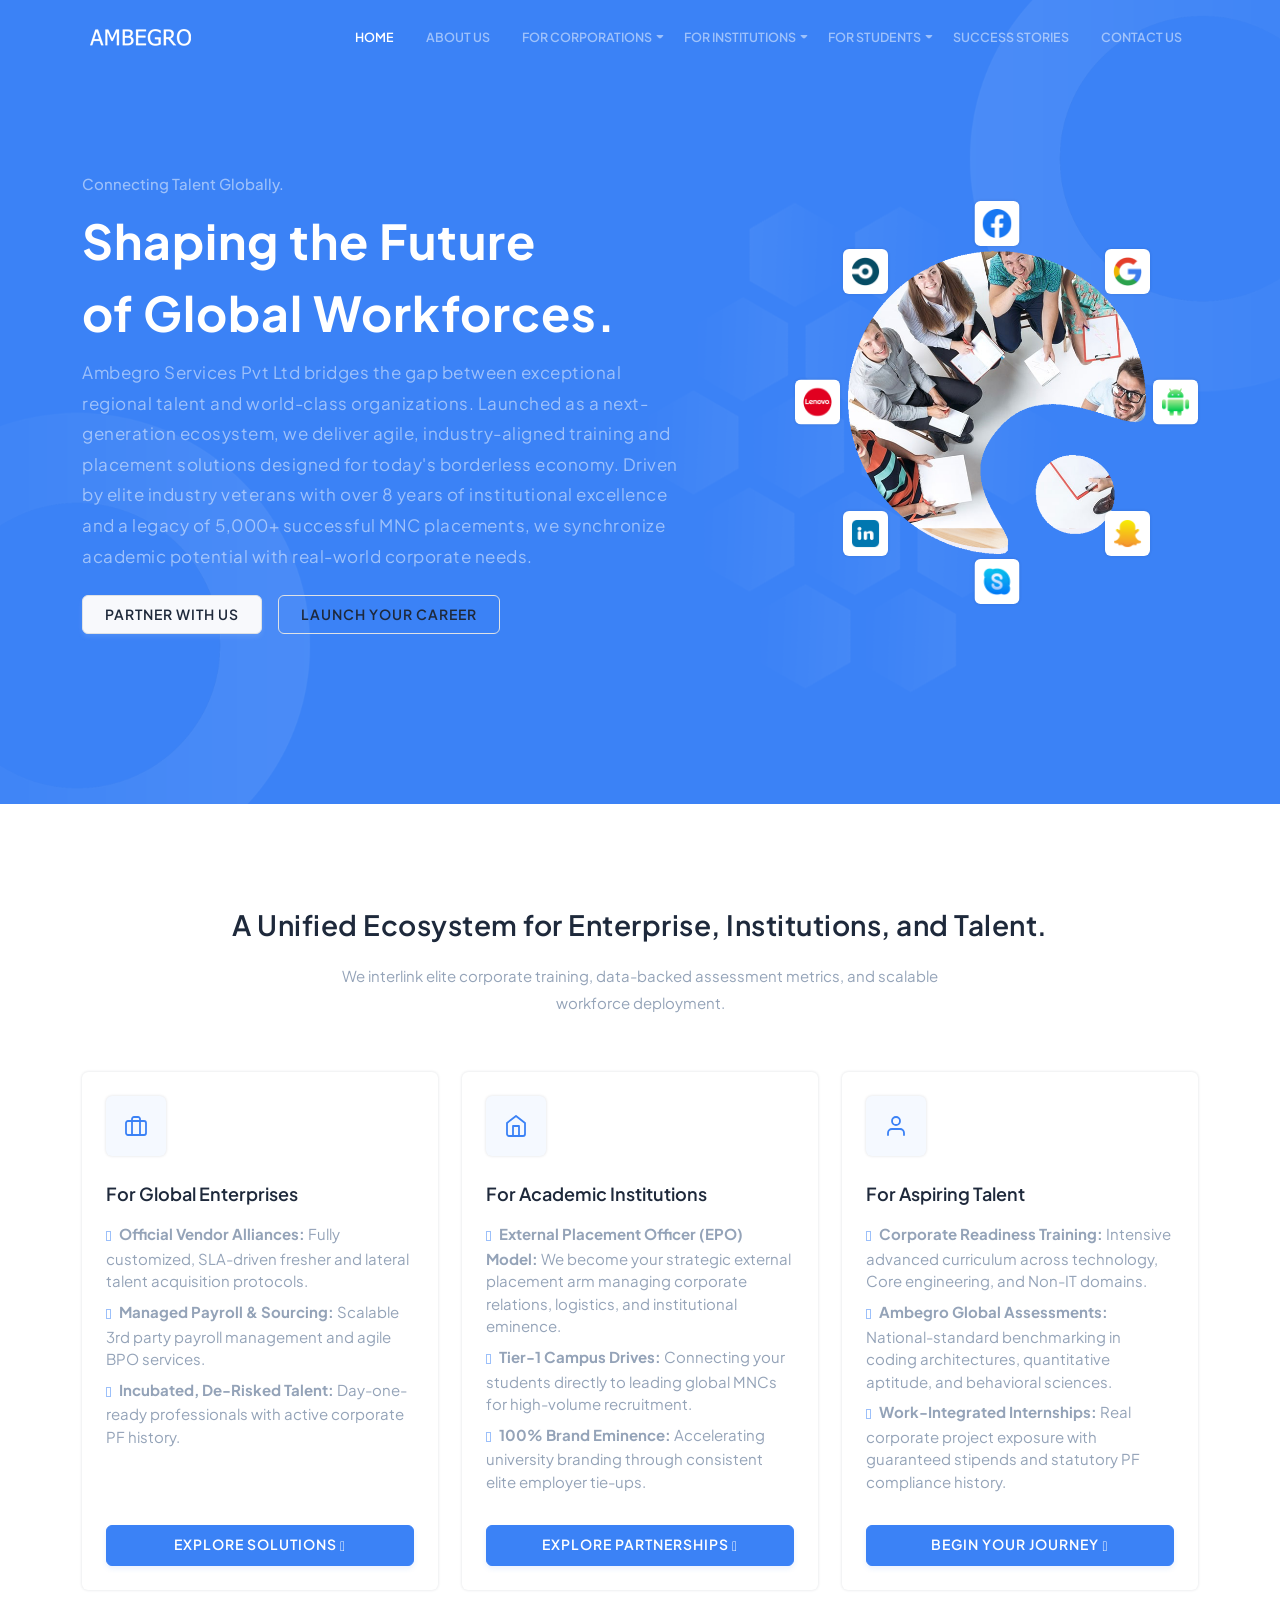
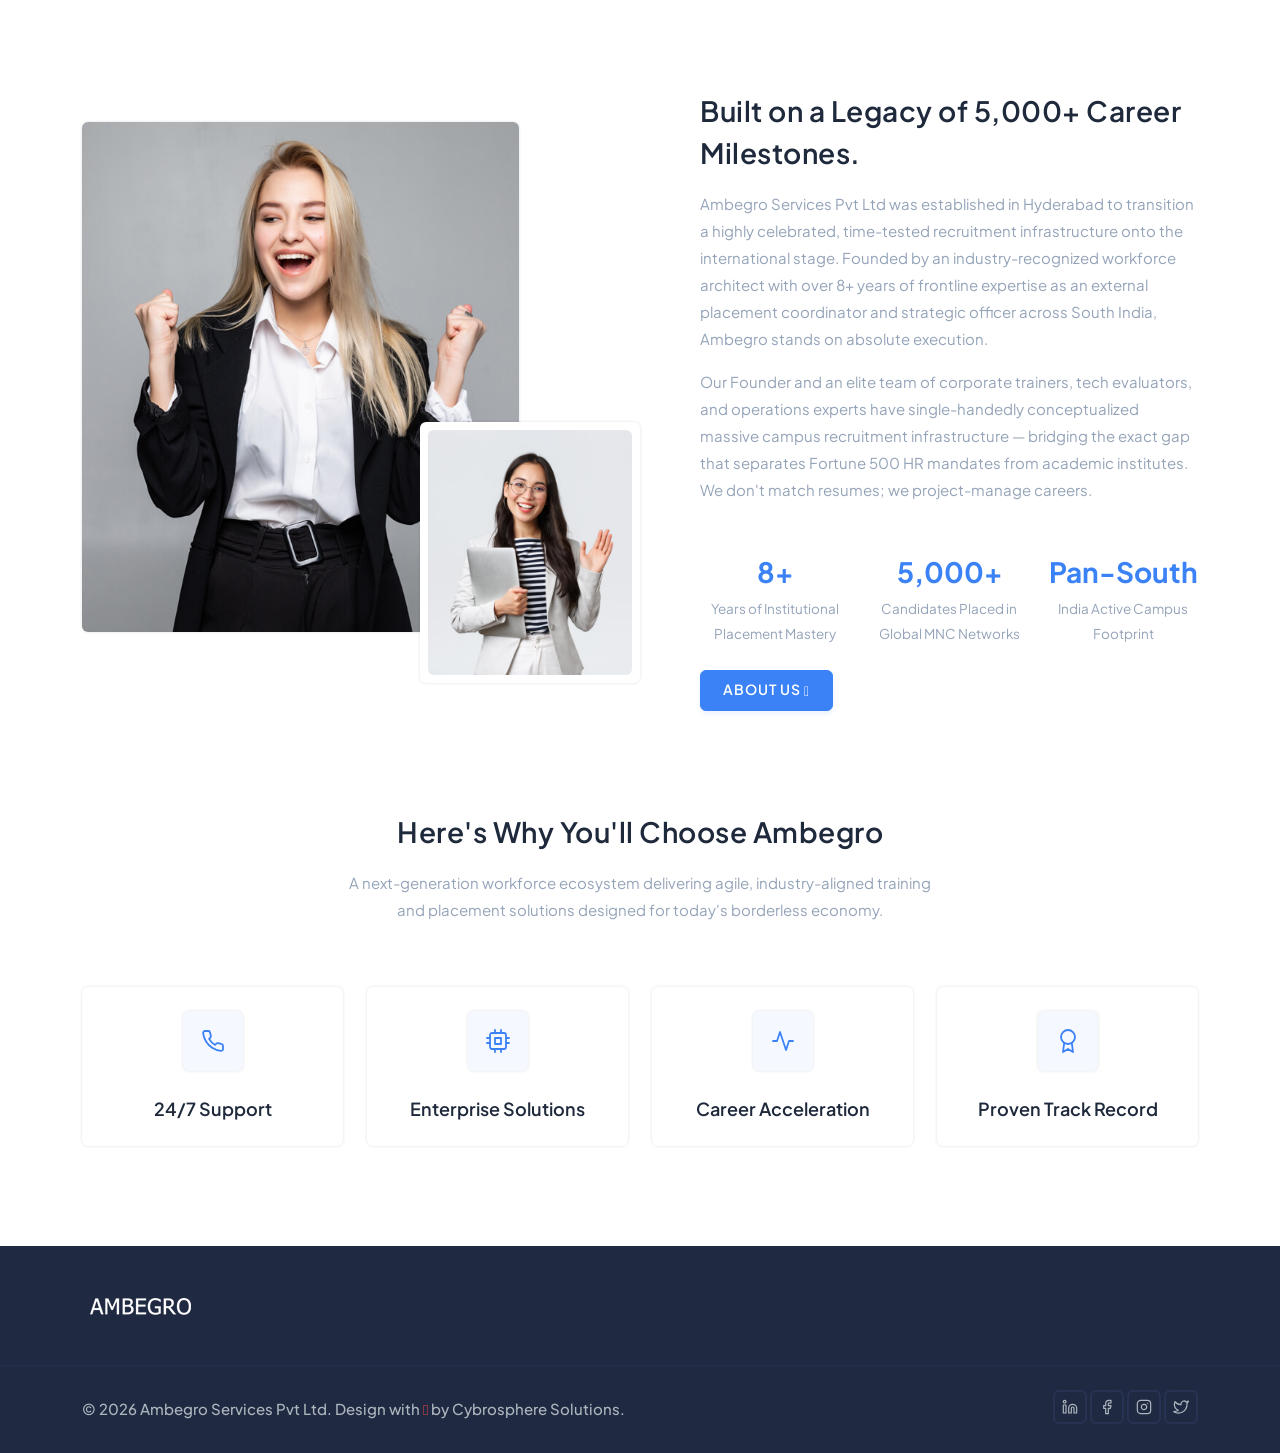
==== index.html @ eb376c7e "asddf" ====
<!doctype html>
<html lang="en">
    <head>
        <meta charset="UTF-8">
        <meta name="viewport" content="width=device-width, initial-scale=1">
        <title>Ambegro Services Pvt Ltd | Connecting Talent Globally</title>
        <meta name="description" content="Ambegro Services Pvt Ltd bridges the gap between exceptional regional talent and world-class organizations. 8+ years, 5000+ placements." />
        <meta name="version" content="1.1.0" />
        <link href="images/favicon.ico" rel="shortcut icon">
        <link href="css/bootstrap.min.css" type="text/css" rel="stylesheet" />
        <link href="css/tiny-slider.css" rel="stylesheet" type="text/css" />
        <link href="css/tobii.min.css" rel="stylesheet" type="text/css" />
        <link href="css/materialdesignicons.min.css" rel="stylesheet" type="text/css" />
        <link href="css/style.css" rel="stylesheet" type="text/css" id="theme-opt" />
    </head>

    <body>
        <!-- Navbar Start -->
        <header id="topnav" class="defaultscroll sticky">
            <div class="container">
                <a class="logo" href="index.html">
                    <span class="logo-light-mode">
                        <img src="images/logo-white.png" class="l-dark" alt="Ambegro">
                        <img src="images/logo-white.png" class="l-light" alt="Ambegro">
                    </span>
                    <img src="images/logo-white.png" class="logo-dark-mode" alt="Ambegro">
                </a>

                <div class="menu-extras">
                    <div class="menu-item">
                        <a class="navbar-toggle" id="isToggle" onclick="toggleMenu()">
                            <div class="lines">
                                <span></span>
                                <span></span>
                                <span></span>
                            </div>
                        </a>
                    </div>
                </div>

                <div id="navigation">
                    <ul class="navigation-menu nav-right nav-light">
                        <li><a href="index.html" class="sub-menu-item">Home</a></li>
                        <li><a href="aboutus.html" class="sub-menu-item">About Us</a></li>
                        <li class="has-submenu parent-menu-item">
                            <a href="for-corporations.html">For Corporations</a><span class="menu-arrow"></span>
                            <ul class="submenu">
                                <li><a href="for-corporations.html#direct-placement" class="sub-menu-item">Direct Placement &amp; Lateral Hiring</a></li>
                                <li><a href="for-corporations.html#payroll" class="sub-menu-item">Managed Payroll &amp; Vendor Services</a></li>
                                <li><a href="for-corporations.html#bpo" class="sub-menu-item">BPO &amp; Project Outsourcing</a></li>
                            </ul>
                        </li>
                        <li class="has-submenu parent-menu-item">
                            <a href="for-institutions.html">For Institutions</a><span class="menu-arrow"></span>
                            <ul class="submenu">
                                <li><a href="for-institutions.html#campus" class="sub-menu-item">Campus Recruitment Drives</a></li>
                                <li><a href="for-institutions.html#epo" class="sub-menu-item">External Placement Officer (EPO) Model</a></li>
                                <li><a href="for-institutions.html#mou" class="sub-menu-item">Strategic MOUs</a></li>
                            </ul>
                        </li>
                        <li class="has-submenu parent-menu-item">
                            <a href="for-students.html">For Students</a><span class="menu-arrow"></span>
                            <ul class="submenu">
                                <li><a href="for-students.html#training" class="sub-menu-item">Corporate Readiness Training</a></li>
                                <li><a href="for-students.html#assessments" class="sub-menu-item">Global Assessments</a></li>
                                <li><a href="for-students.html#internships" class="sub-menu-item">Guaranteed Internships</a></li>
                            </ul>
                        </li>
                        <li><a href="success-stories.html" class="sub-menu-item">Success Stories</a></li>
                        <li><a href="contactus.html" class="sub-menu-item">Contact Us</a></li>
                    </ul>
                </div>
            </div>
        </header>
        <!-- Navbar End -->

        <!-- Hero Start -->
        <section class="bg-half-170 d-table w-100 bg-primary" style="background: url('images/bg2.png') center;">
            <div class="container">
                <div class="row g-4 align-items-center">
                    <div class="col-md-7">
                        <div class="title-heading">
                            <p class="text-white-50 mb-2 fw-medium">Connecting Talent Globally.</p>
                            <h1 class="heading text-white fw-bold">Shaping the Future <br> of Global Workforces.</h1>
                            <p class="para-desc text-white-50 mb-4">Ambegro Services Pvt Ltd bridges the gap between exceptional regional talent and world-class organizations. Launched as a next-generation ecosystem, we deliver agile, industry-aligned training and placement solutions designed for today's borderless economy. Driven by elite industry veterans with over 8 years of institutional excellence and a legacy of 5,000+ successful MNC placements, we synchronize academic potential with real-world corporate needs.</p>
                            <div class="d-flex gap-3 flex-wrap">
                                <a href="contactus.html" class="btn btn-light">Partner With Us</a>
                                <a href="for-students.html" class="btn btn-outline-light">Launch Your Career</a>
                            </div>
                        </div>
                    </div>

                    <div class="col-md-5">
                        <div class="position-relative ms-lg-5">
                            <img src="images/hero1.png" class="img-fluid p-5" alt="">
                            <div class="spinner">
                                <div class="position-absolute top-0 start-0 mt-lg-5 mt-4 ms-lg-5 ms-4">
                                    <img src="images/company/circle-logo.png" class="avatar avatar-md-sm rounded shadow p-2 bg-white" alt="">
                                </div>
                                <div class="position-absolute top-0 start-50 translate-middle-x">
                                    <img src="images/company/facebook-logo.png" class="avatar avatar-md-sm rounded shadow p-2 bg-white" alt="">
                                </div>
                                <div class="position-absolute top-0 end-0 mt-lg-5 mt-4 me-lg-5 me-4">
                                    <img src="images/company/google-logo.png" class="avatar avatar-md-sm rounded shadow p-2 bg-white" alt="">
                                </div>
                                <div class="position-absolute top-50 start-0 translate-middle-y">
                                    <img src="images/company/lenovo-logo.png" class="avatar avatar-md-sm rounded shadow p-2 bg-white" alt="">
                                </div>
                                <div class="position-absolute top-50 end-0 translate-middle-y">
                                    <img src="images/company/android.png" class="avatar avatar-md-sm rounded shadow p-2 bg-white" alt="">
                                </div>
                                <div class="position-absolute bottom-0 start-0 mb-lg-5 mb-4 ms-lg-5 ms-4">
                                    <img src="images/company/linkedin.png" class="avatar avatar-md-sm rounded shadow p-2 bg-white" alt="">
                                </div>
                                <div class="position-absolute bottom-0 start-50 translate-middle-x">
                                    <img src="images/company/skype.png" class="avatar avatar-md-sm rounded shadow p-2 bg-white" alt="">
                                </div>
                                <div class="position-absolute bottom-0 end-0 mb-lg-5 mb-4 me-lg-5 me-4">
                                    <img src="images/company/snapchat.png" class="avatar avatar-md-sm rounded shadow p-2 bg-white" alt="">
                                </div>
                            </div>
                        </div>
                    </div>
                </div>
            </div>
        </section>
        <!-- Hero End -->

        <!-- 360 Ecosystem Section -->
        <section class="section">
            <div class="container">
                <div class="row justify-content-center mb-4 pb-2">
                    <div class="col-12">
                        <div class="section-title text-center">
                            <h4 class="title mb-3">A Unified Ecosystem for Enterprise, Institutions, and Talent.</h4>
                            <p class="text-muted para-desc mx-auto mb-0">We interlink elite corporate training, data-backed assessment metrics, and scalable workforce deployment.</p>
                        </div>
                    </div>
                </div>

                <div class="row g-4 mt-0">
                    <div class="col-lg-4 col-md-6 col-12">
                        <div class="card border-0 shadow rounded p-4 h-100 d-flex flex-column">
                            <div class="feature-icon bg-soft-primary rounded shadow mb-4 position-relative overflow-hidden d-flex justify-content-center align-items-center" style="width:60px;height:60px;">
                                <i data-feather="briefcase" class="fea icon-ex-md text-primary"></i>
                            </div>
                            <h5 class="mb-3">For Global Enterprises</h5>
                            <ul class="list-unstyled text-muted mb-4 flex-grow-1">
                                <li class="mb-2"><span class="text-primary h6 me-2"><i class="mdi mdi-check-circle-outline align-middle"></i></span><strong>Official Vendor Alliances:</strong> Fully customized, SLA-driven fresher and lateral talent acquisition protocols.</li>
                                <li class="mb-2"><span class="text-primary h6 me-2"><i class="mdi mdi-check-circle-outline align-middle"></i></span><strong>Managed Payroll &amp; Sourcing:</strong> Scalable 3rd party payroll management and agile BPO services.</li>
                                <li class="mb-2"><span class="text-primary h6 me-2"><i class="mdi mdi-check-circle-outline align-middle"></i></span><strong>Incubated, De-Risked Talent:</strong> Day-one-ready professionals with active corporate PF history.</li>
                            </ul>
                            <a href="for-corporations.html" class="btn btn-primary">Explore Solutions <i class="mdi mdi-arrow-right align-middle"></i></a>
                        </div>
                    </div>

                    <div class="col-lg-4 col-md-6 col-12">
                        <div class="card border-0 shadow rounded p-4 h-100 d-flex flex-column">
                            <div class="feature-icon bg-soft-primary rounded shadow mb-4 position-relative overflow-hidden d-flex justify-content-center align-items-center" style="width:60px;height:60px;">
                                <i data-feather="home" class="fea icon-ex-md text-primary"></i>
                            </div>
                            <h5 class="mb-3">For Academic Institutions</h5>
                            <ul class="list-unstyled text-muted mb-4 flex-grow-1">
                                <li class="mb-2"><span class="text-primary h6 me-2"><i class="mdi mdi-check-circle-outline align-middle"></i></span><strong>External Placement Officer (EPO) Model:</strong> We become your strategic external placement arm managing corporate relations, logistics, and institutional eminence.</li>
                                <li class="mb-2"><span class="text-primary h6 me-2"><i class="mdi mdi-check-circle-outline align-middle"></i></span><strong>Tier-1 Campus Drives:</strong> Connecting your students directly to leading global MNCs for high-volume recruitment.</li>
                                <li class="mb-2"><span class="text-primary h6 me-2"><i class="mdi mdi-check-circle-outline align-middle"></i></span><strong>100% Brand Eminence:</strong> Accelerating university branding through consistent elite employer tie-ups.</li>
                            </ul>
                            <a href="for-institutions.html" class="btn btn-primary">Explore Partnerships <i class="mdi mdi-arrow-right align-middle"></i></a>
                        </div>
                    </div>

                    <div class="col-lg-4 col-md-6 col-12">
                        <div class="card border-0 shadow rounded p-4 h-100 d-flex flex-column">
                            <div class="feature-icon bg-soft-primary rounded shadow mb-4 position-relative overflow-hidden d-flex justify-content-center align-items-center" style="width:60px;height:60px;">
                                <i data-feather="user" class="fea icon-ex-md text-primary"></i>
                            </div>
                            <h5 class="mb-3">For Aspiring Talent</h5>
                            <ul class="list-unstyled text-muted mb-4 flex-grow-1">
                                <li class="mb-2"><span class="text-primary h6 me-2"><i class="mdi mdi-check-circle-outline align-middle"></i></span><strong>Corporate Readiness Training:</strong> Intensive advanced curriculum across technology, Core engineering, and Non-IT domains.</li>
                                <li class="mb-2"><span class="text-primary h6 me-2"><i class="mdi mdi-check-circle-outline align-middle"></i></span><strong>Ambegro Global Assessments:</strong> National-standard benchmarking in coding architectures, quantitative aptitude, and behavioral sciences.</li>
                                <li class="mb-2"><span class="text-primary h6 me-2"><i class="mdi mdi-check-circle-outline align-middle"></i></span><strong>Work-Integrated Internships:</strong> Real corporate project exposure with guaranteed stipends and statutory PF compliance history.</li>
                            </ul>
                            <a href="for-students.html" class="btn btn-primary">Begin Your Journey <i class="mdi mdi-arrow-right align-middle"></i></a>
                        </div>
                    </div>
                </div>
            </div>

            <!-- Legacy Section -->
            <div class="container mt-100 mt-60">
                <div class="row g-4 align-items-center">
                    <div class="col-lg-6 col-md-6 mb-5">
                        <div class="about-left">
                            <div class="position-relative shadow rounded img-one">
                                <img src="images/about/ab01.jpg" class="img-fluid rounded" alt="Ambegro Legacy">
                            </div>
                            <div class="img-two shadow rounded p-2 bg-white">
                                <img src="images/about/ab02.jpg" class="img-fluid rounded" alt="Ambegro Team">
                            </div>
                        </div>
                    </div>

                    <div class="col-lg-6 col-md-6">
                        <div class="section-title ms-lg-5">
                            <h4 class="title mb-3">Built on a Legacy of 5,000+ Career Milestones.</h4>
                            <p class="text-muted para-desc mb-3">Ambegro Services Pvt Ltd was established in Hyderabad to transition a highly celebrated, time-tested recruitment infrastructure onto the international stage. Founded by an industry-recognized workforce architect with over 8+ years of frontline expertise as an external placement coordinator and strategic officer across South India, Ambegro stands on absolute execution.</p>
                            <p class="text-muted para-desc mb-4">Our Founder and an elite team of corporate trainers, tech evaluators, and operations experts have single-handedly conceptualized massive campus recruitment infrastructure — bridging the exact gap that separates Fortune 500 HR mandates from academic institutes. We don't match resumes; we project-manage careers.</p>

                            <div class="row g-4 mt-2 text-center">
                                <div class="col-4">
                                    <h3 class="text-primary fw-bold mb-1">8+</h3>
                                    <p class="text-muted small mb-0">Years of Institutional Placement Mastery</p>
                                </div>
                                <div class="col-4">
                                    <h3 class="text-primary fw-bold mb-1">5,000+</h3>
                                    <p class="text-muted small mb-0">Candidates Placed in Global MNC Networks</p>
                                </div>
                                <div class="col-4">
                                    <h3 class="text-primary fw-bold mb-1">Pan-South</h3>
                                    <p class="text-muted small mb-0">India Active Campus Footprint</p>
                                </div>
                            </div>

                            <div class="mt-4">
                                <a href="aboutus.html" class="btn btn-primary">About Us <i class="mdi mdi-arrow-right align-middle"></i></a>
                            </div>
                        </div>
                    </div>
                </div>
            </div>

            <!-- Why Choose Ambegro -->
            <div class="container mt-100 mt-60">
                <div class="row justify-content-center mb-4 pb-2">
                    <div class="col-12">
                        <div class="section-title text-center">
                            <h4 class="title mb-3">Here's Why You'll Choose Ambegro</h4>
                            <p class="text-muted para-desc mx-auto mb-0">A next-generation workforce ecosystem delivering agile, industry-aligned training and placement solutions designed for today's borderless economy.</p>
                        </div>
                    </div>
                </div>

                <div class="row">
                    <div class="col-lg-3 col-md-4 col-sm-6 col-12 mt-4 pt-2">
                        <div class="position-relative features text-center p-4 rounded shadow bg-white">
                            <div class="feature-icon bg-soft-primary rounded shadow mx-auto position-relative overflow-hidden d-flex justify-content-center align-items-center">
                                <i data-feather="phone" class="fea icon-ex-md"></i>
                            </div>
                            <div class="mt-4">
                                <a href="contactus.html" class="title h5 text-dark">24/7 Support</a>
                            </div>
                        </div>
                    </div>

                    <div class="col-lg-3 col-md-4 col-sm-6 col-12 mt-4 pt-2">
                        <div class="position-relative features text-center p-4 rounded shadow bg-white">
                            <div class="feature-icon bg-soft-primary rounded shadow mx-auto position-relative overflow-hidden d-flex justify-content-center align-items-center">
                                <i data-feather="cpu" class="fea icon-ex-md"></i>
                            </div>
                            <div class="mt-4">
                                <a href="for-corporations.html" class="title h5 text-dark">Enterprise Solutions</a>
                            </div>
                        </div>
                    </div>

                    <div class="col-lg-3 col-md-4 col-sm-6 col-12 mt-4 pt-2">
                        <div class="position-relative features text-center p-4 rounded shadow bg-white">
                            <div class="feature-icon bg-soft-primary rounded shadow mx-auto position-relative overflow-hidden d-flex justify-content-center align-items-center">
                                <i data-feather="activity" class="fea icon-ex-md"></i>
                            </div>
                            <div class="mt-4">
                                <a href="for-students.html" class="title h5 text-dark">Career Acceleration</a>
                            </div>
                        </div>
                    </div>

                    <div class="col-lg-3 col-md-4 col-sm-6 col-12 mt-4 pt-2">
                        <div class="position-relative features text-center p-4 rounded shadow bg-white">
                            <div class="feature-icon bg-soft-primary rounded shadow mx-auto position-relative overflow-hidden d-flex justify-content-center align-items-center">
                                <i data-feather="award" class="fea icon-ex-md"></i>
                            </div>
                            <div class="mt-4">
                                <a href="success-stories.html" class="title h5 text-dark">Proven Track Record</a>
                            </div>
                        </div>
                    </div>
                </div>
            </div>
        </section>

        <!-- Footer Start -->
        <footer class="bg-footer">
            <div class="container">
                <div class="row">
                    <div class="col-12">
                        <div class="py-5">
                            <div class="row align-items-center">
                                <div class="col-sm-3">
                                    <div class="text-center text-sm-start">
                                        <a href="index.html"><img src="images/logo-white.png" alt="Ambegro"></a>
                                    </div>
                                </div>
                            </div>
                        </div>
                    </div>
                </div>
            </div>

            <div class="py-4 footer-bar">
                <div class="container text-center">
                    <div class="row align-items-center">
                        <div class="col-sm-6">
                            <div class="text-sm-start">
                                <p class="mb-0 fw-medium">© <script>document.write(new Date().getFullYear())</script> Ambegro Services Pvt Ltd. Design with <i class="mdi mdi-heart text-danger"></i> by <a href="https://cybrospheresolutions.com/" target="_blank" class="text-reset">Cybrosphere Solutions</a>.</p>
                            </div>
                        </div>
                        <div class="col-sm-6 mt-4 mt-sm-0 pt-2 pt-sm-0">
                            <ul class="list-unstyled social-icon foot-social-icon text-sm-end mb-0">
                                <li class="list-inline-item"><a href="#" class="rounded"><i data-feather="linkedin" class="fea icon-sm align-middle" title="Linkedin"></i></a></li>
                                <li class="list-inline-item"><a href="#" class="rounded"><i data-feather="facebook" class="fea icon-sm align-middle" title="Facebook"></i></a></li>
                                <li class="list-inline-item"><a href="#" class="rounded"><i data-feather="instagram" class="fea icon-sm align-middle" title="Instagram"></i></a></li>
                                <li class="list-inline-item"><a href="#" class="rounded"><i data-feather="twitter" class="fea icon-sm align-middle" title="Twitter"></i></a></li>
                            </ul>
                        </div>
                    </div>
                </div>
            </div>
        </footer>
        <!-- Footer End -->

        <a href="#" onclick="topFunction()" id="back-to-top" class="back-to-top rounded fs-5"><i data-feather="arrow-up" class="fea icon-sm align-middle"></i></a>

        <script src="js/bootstrap.bundle.min.js"></script>
        <script src="js/tiny-slider.js"></script>
        <script src="js/tobii.min.js"></script>
        <script src="js/feather.min.js"></script>
        <script src="js/plugins.init.js"></script>
        <script src="js/app.js"></script>
    </body>
</html>
---- css/tobii.min.css ----
.tobii-zoom{border:0;box-shadow:none;display:inline-block;position:relative;text-decoration:none}.tobii-zoom img{display:block}.tobii-zoom__icon{background-color:rgba(26,42,58,0.94);bottom:0;color:#fff;line-height:1;position:absolute;right:0}.tobii-zoom__icon svg{color:#fff;fill:none;height:1.11111em;padding-bottom:.22222em;padding-left:.22222em;padding-right:.22222em;padding-top:.22222em;pointer-events:none;stroke-linecap:square;stroke-linejoin:miter;stroke-width:2;stroke:#fff;width:1.11111em}.tobii-is-open{overflow-y:hidden}.tobii{background-color:rgba(26,42,58,0.94);bottom:0;box-sizing:border-box;contain:strict;font-size:18px;left:0;line-height:1.5555555555555556;overflow:hidden;position:fixed;right:0;top:0;z-index:1337}.tobii[aria-hidden="true"]{display:none}.tobii *,.tobii *::before,.tobii *::after{box-sizing:inherit}.tobii__slider{bottom:0;left:0;position:absolute;right:0;top:0;will-change:transform}.tobii__slider--animate:not(.tobii__slider--is-dragging){transition-duration:.3s;transition-property:transform;transition-timing-function:cubic-bezier(0.19, 1, 0.22, 1)}@media screen and (prefers-reduced-motion: reduce){.tobii__slider--animate:not(.tobii__slider--is-dragging){transition:none}}.tobii__slider--is-draggable .tobii__slider__slide__content{cursor:-webkit-grab;cursor:grab}.tobii__slider--is-dragging .tobii__slider__slide__content{cursor:-webkit-grabbing;cursor:grabbing}.tobii__slider-slide{align-items:center;display:flex;height:100%;justify-content:center;width:100%}[data-type]{max-height:85vh;max-width:85vw;overflow:hidden;overflow-y:auto;overscroll-behavior:contain}[data-type] iframe,[data-type] video{display:block}[data-type]>figure{margin:0;position:relative}[data-type]>figure>img{display:block;height:auto;max-height:85vh;max-width:85vw;width:auto}[data-type]>figure>figcaption{background-color:rgba(255,255,255,0.94);bottom:0;color:#1a2a3a;padding-bottom:.22222em;padding-left:.44444em;padding-right:.44444em;padding-top:.22222em;position:absolute;white-space:pre-wrap;width:100%}[data-type="html"] video{cursor:auto;max-height:85vh;max-width:85vw}[data-type="iframe"]{-webkit-overflow-scrolling:touch;transform:translate3d(0, 0, 0)}[data-type="iframe"] iframe{height:85vh;width:85vw}.tobii>button{-webkit-appearance:none;-moz-appearance:none;appearance:none;background-color:rgba(0,0,0,0);border:.05556em solid transparent;color:#fff;cursor:pointer;font:inherit;line-height:1;margin:0;opacity:0.5;padding-bottom:.22222em;padding-left:.22222em;padding-right:.22222em;padding-top:.22222em;position:absolute;touch-action:manipulation;transition-duration:.3s;transition-property:opacity, transform;transition-timing-function:cubic-bezier(0.19, 1, 0.22, 1);will-change:opacity, transform;z-index:1}@media screen and (prefers-reduced-motion: reduce){.tobii>button{transition:none;will-change:opacity}}.tobii>button svg{pointer-events:none;stroke:#fff;stroke-width:1;stroke-linecap:square;stroke-linejoin:miter;fill:none;color:#fff}.tobii>button:active,.tobii>button:focus,.tobii>button:hover{opacity:1;transform:scale(0.84)}@media screen and (prefers-reduced-motion: reduce){.tobii>button:active,.tobii>button:focus,.tobii>button:hover{transform:none}}.tobii>button.tobii__prev,.tobii>button.tobii__next{top:50%;top:calc(50% - 2.22222em)}.tobii>button.tobii__prev svg,.tobii>button.tobii__next svg{height:3.88889em;width:3.88889em}.tobii>button.tobii__prev{left:0}.tobii>button.tobii__next{right:0}.tobii>button.tobii__close{right:.27778em;top:1em}.tobii>button.tobii__close svg{height:3.33333em;width:3.33333em}.tobii>button:disabled,.tobii>button[aria-hidden="true"]{display:none}.tobii__counter{background-color:rgba(0,0,0,0);color:#fff;font-size:1.11111em;left:1em;line-height:1;position:absolute;top:2.22222em;z-index:1}.tobii__counter[aria-hidden="true"]{display:none}.tobii-loader{display:inline-block;height:5.55556em;left:calc(50% - 2.77778em);position:absolute;top:calc(50% - 2.77778em);width:5.55556em}.tobii-loader::before{animation:spin 1s infinite;border-radius:100%;border:.22222em solid #949ba3;border-top-color:#fff;bottom:0;content:"";left:0;position:absolute;right:0;top:0;z-index:1}@keyframes spin{to{transform:rotate(360deg)}}
---- css/style.css ----
/* Template Name: Jobnova - Job Board & Job Portal Bootstrap 5 Template
   Author: Shreethemes
   Email: support@shreethemes.in
   Website: https://shreethemes.in
   Version: 1.1.0
   Created: January 2022
   File Description: Main Css file of the template
*/
/*********************************/
/*         INDEX                 */
/*================================
 *     01.  Variables            *
 *     02.  General              *
 *     03.  Helper               *
 *     04.  Bootstrap Custom     *
 *     05.  Components           *
 *     06.  Menu                 *
 *     07.  Home / Landing       *
 *     08.  About Us             *
 *     09.  Blog                 *
 *     11.  Countdown            *
 *     12.  Features             *
 *     13.  Testimonial          *
 *     14.  Price                *
 *     15.  Team                 *
 *     16.  Contact              *
 *     17.  Footer               *
 *     18.  Switcher             *
 ================================*/
@import url("https://fonts.googleapis.com/css2?family=Plus+Jakarta+Sans:wght@400;500;600;700&display=swap");
/*********************************/
/*         General                */
/*===============================*/
body {
  font-family: "Plus Jakarta Sans", sans-serif;
  overflow-x: hidden !important;
  font-size: 15px;
  color: #1e293b !important;
}

h1, h2, h3, h4, h5, h6, .h1, .h2, .h3, .h4, .h5, .h6 {
  font-family: "Plus Jakarta Sans", sans-serif;
  line-height: 1.5;
  font-weight: 600 !important;
}

.display-1, .display-2, .display-3, .display-4, .display-5, .display-6 {
  line-height: 1.2;
}

::selection {
  background: rgb(38.595505618, 52.7471910112, 75.904494382);
  color: #ffffff;
}

a {
  text-decoration: none !important;
}

p {
  line-height: 1.8;
}

/*********************************/
/*         Helper                */
/*===============================*/
.section {
  padding: 100px 0;
  position: relative;
}
@media (max-width: 768px) {
  .section {
    padding: 60px 0;
  }
}

.section-two {
  padding: 48px 0;
  position: relative;
}

.bg-overlay {
  background-color: rgba(30, 41, 59, 0.65);
  position: absolute;
  top: 0;
  right: 0;
  left: 0;
  bottom: 0;
  width: 100%;
  height: 100%;
}

.bg-linear-gradient {
  background: linear-gradient(to bottom, rgba(22, 28, 45, 0) 0%, rgba(22, 28, 45, 0) 50%, rgba(22, 28, 45, 0.3) 80%, #161c2d 100%);
}

.bg-linear-gradient-2 {
  background: linear-gradient(to bottom, rgba(22, 28, 45, 0) 0%, rgba(22, 28, 45, 0.3) 50%, rgba(22, 28, 45, 0.7) 75%, #161c2d 100%);
}

.bg-gradient-overlay {
  background: linear-gradient(to bottom, rgba(22, 28, 45, 0) 0%, rgba(22, 28, 45, 0.5) 25%, rgba(22, 28, 45, 0.75) 50%, #161c2d 100%);
}

.bg-gradient-overlay-2 {
  background: linear-gradient(to bottom, rgba(22, 28, 45, 0.5) 0%, rgba(22, 28, 45, 0.6) 25%, rgba(22, 28, 45, 0.7) 50%, rgba(22, 28, 45, 0.8) 100%);
}

.bg-primary-gradient-overlay {
  background: linear-gradient(to top, #3b82f6 0%, rgba(22, 28, 45, 0.5) 100%);
}

/*********************************/
/*         Title CSS             */
/*===============================*/
.title-heading {
  line-height: 26px;
}
.title-heading .heading {
  font-size: 48px !important;
  letter-spacing: 1px;
}
@media (max-width: 768px) {
  .title-heading .heading {
    font-size: 40px !important;
  }
}
.title-heading .heading.sub-heading {
  font-size: 30px !important;
}
@media (max-width: 768px) {
  .title-heading .heading.sub-heading {
    font-size: 26px !important;
  }
}
.title-heading .letter-spacing {
  letter-spacing: 1px;
}
.title-heading .para-desc {
  font-size: 17px;
  letter-spacing: 0.5px;
}
@media (max-width: 768px) {
  .title-heading .para-desc {
    font-size: 16px !important;
  }
}

.section-title {
  position: relative;
}
.section-title .title {
  letter-spacing: 0.5px;
  font-size: 28px !important;
}
@media (max-width: 768px) {
  .section-title .title {
    font-size: 24px !important;
  }
}

.para-desc {
  max-width: 600px;
}

.mt-100 {
  margin-top: 100px;
}

.mb-60 {
  margin-bottom: 60px;
}

.pt-150 {
  padding-top: 150px !important;
}

/*********************************/
/*         Shapes                */
/*===============================*/
.shape {
  position: absolute;
  right: 0;
  bottom: -1px;
  left: 0;
}
@media (max-width: 425px) {
  .shape {
    bottom: -4px;
  }
}
.shape > svg {
  transform: scale(2);
  width: 100%;
  height: auto;
  transform-origin: top center;
}

@media (min-width: 768px) {
  .margin-top-100 {
    margin-top: 100px;
  }
}
@media (max-width: 768px) {
  .mt-60 {
    margin-top: 60px;
  }
}
.features-absolute {
  position: relative;
  z-index: 2;
  transition: all 0.5s ease;
}

.features-absolute {
  margin: -200px 0 0px;
}
@media (max-width: 768px) {
  .features-absolute {
    margin: -140px 0 0;
  }
}
.features-absolute.subscribe-search {
  margin: -120px 0 0px;
}
@media (max-width: 768px) {
  .features-absolute.subscribe-search {
    margin: -90px 0 0px;
  }
}

/*********************************/
/*         Video iframe          */
/*===============================*/
@media (max-width: 640px) {
  [data-type] iframe, [data-type] video {
    width: 500px;
    height: 300px;
  }
}
@media (max-width: 425px) {
  [data-type] iframe, [data-type] video {
    width: 360px;
    height: 260px;
  }
}
@media (max-width: 375px) {
  [data-type] iframe, [data-type] video {
    width: 100%;
    height: auto;
  }
}
/*********************************/
/*         Tobii Lightbox          */
/*===============================*/
.tobii__btn svg,
.tobii > button.tobii__close svg {
  height: 30px;
  width: auto;
}

.tobii__counter {
  font-size: 16px;
}

.tobii-zoom {
  display: block !important;
}

.tobii-zoom__icon {
  display: none;
}

#grid {
  padding: 0 !important;
}

/*********************************/
/*         Edit Profile          */
/*===============================*/
.profile-pic,
.profile-banner {
  position: relative;
  color: transparent;
}
.profile-pic input,
.profile-banner input {
  display: none;
}
.profile-pic .icons,
.profile-banner .icons {
  cursor: pointer;
  z-index: 1;
}

.profile-banner img {
  width: 1200px;
  height: 200px;
}
.profile-banner .profile-image-label {
  position: absolute;
  inset: 0;
  cursor: pointer;
}

.profile-edit .form-control {
  border-bottom: 1px solid #f1f5f9 !important;
  border-radius: 0;
  border: 0;
  padding: 10px 0;
  font-size: 16px;
  font-weight: 400;
}

.preview-box img {
  max-width: 100%;
  height: auto;
  border-radius: 6px;
}

/*********************************/
/*         Switcher pricing      */
/*===============================*/
.switcher-pricing .toggle, .switcher-pricing .toggler {
  display: inline-block;
  vertical-align: middle;
}
.switcher-pricing .toggler {
  transition: all 0.5s ease;
  font-weight: bold;
}
.switcher-pricing .toggler--is-active {
  color: #3b82f6 !important;
}
.switcher-pricing .form-switch .form-check-input {
  width: 48px;
  height: 24px;
  margin-top: 0;
}

.hide {
  display: none;
}

/*********************************/
/*         Bootstrap-custom      */
/*===============================*/
@media (min-width: 1400px) {
  .container {
    max-width: 1140px !important;
  }
}

.row > * {
  position: relative;
}

h1, .fs-1, .h1, .fs-1 {
  font-size: 42px !important;
}

h2, .fs-2, .h2, .fs-2 {
  font-size: 36px !important;
}

h3, .fs-3, .h3, .fs-3 {
  font-size: 28px !important;
}

h4, .fs-4, .h4, .fs-4 {
  font-size: 22px !important;
}

h5, .fs-5, .h5, .fs-5 {
  font-size: 18px !important;
}

h6, .fs-6, .h6, .fs-6 {
  font-size: 15px !important;
}

.display-1 {
  font-size: 80px !important;
}

.display-2 {
  font-size: 72px !important;
}

.display-3 {
  font-size: 64px !important;
}

.display-4 {
  font-size: 56px !important;
}

.display-5 {
  font-size: 48px !important;
}

.display-6 {
  font-size: 40px !important;
}

.bg-primary {
  background-color: #3b82f6 !important;
}

.bg-soft-primary {
  background-color: rgba(59, 130, 246, 0.05) !important;
  color: #3b82f6 !important;
}

.bg-blur-primary {
  backdrop-filter: blur(12px);
  background-color: rgba(59, 130, 246, 0.8);
}

.text-primary {
  color: #3b82f6 !important;
}

a.text-primary:hover, a.text-primary:focus {
  color: rgb(34.6195121951, 114.4512195122, 244.8804878049) !important;
}

.bg-secondary {
  background-color: #5a6d90 !important;
}

.bg-soft-secondary {
  background-color: rgba(90, 109, 144, 0.05) !important;
  color: #5a6d90 !important;
}

.bg-blur-secondary {
  backdrop-filter: blur(12px);
  background-color: rgba(90, 109, 144, 0.8);
}

.text-secondary {
  color: #5a6d90 !important;
}

a.text-secondary:hover, a.text-secondary:focus {
  color: rgb(80.1923076923, 97.1217948718, 128.3076923077) !important;
}

.bg-success {
  background-color: #84cc16 !important;
}

.bg-soft-success {
  background-color: rgba(132, 204, 22, 0.05) !important;
  color: #84cc16 !important;
}

.bg-blur-success {
  backdrop-filter: blur(12px);
  background-color: rgba(132, 204, 22, 0.8);
}

.text-success {
  color: #84cc16 !important;
}

a.text-success:hover, a.text-success:focus {
  color: rgb(117.1061946903, 180.982300885, 19.517699115) !important;
}

.bg-warning {
  background-color: #facc15 !important;
}

.bg-soft-warning {
  background-color: rgba(250, 204, 21, 0.05) !important;
  color: #facc15 !important;
}

.bg-blur-warning {
  backdrop-filter: blur(12px);
  background-color: rgba(250, 204, 21, 0.8);
}

.text-warning {
  color: #facc15 !important;
}

a.text-warning:hover, a.text-warning:focus {
  color: rgb(240.3640167364, 193.1129707113, 5.1359832636) !important;
}

.bg-info {
  background-color: #38bdf8 !important;
}

.bg-soft-info {
  background-color: rgba(56, 189, 248, 0.05) !important;
  color: #38bdf8 !important;
}

.bg-blur-info {
  backdrop-filter: blur(12px);
  background-color: rgba(56, 189, 248, 0.8);
}

.text-info {
  color: #38bdf8 !important;
}

a.text-info:hover, a.text-info:focus {
  color: rgb(31.3665048544, 180.8300970874, 247.1334951456) !important;
}

.bg-danger {
  background-color: #ef4444 !important;
}

.bg-soft-danger {
  background-color: rgba(239, 68, 68, 0.05) !important;
  color: #ef4444 !important;
}

.bg-blur-danger {
  backdrop-filter: blur(12px);
  background-color: rgba(239, 68, 68, 0.8);
}

.text-danger {
  color: #ef4444 !important;
}

a.text-danger:hover, a.text-danger:focus {
  color: rgb(236.9901477833, 44.5098522167, 44.5098522167) !important;
}

.bg-dark {
  background-color: #1e293b !important;
}

.bg-soft-dark {
  background-color: rgba(30, 41, 59, 0.05) !important;
  color: #1e293b !important;
}

.bg-blur-dark {
  backdrop-filter: blur(12px);
  background-color: rgba(30, 41, 59, 0.8);
}

.text-dark {
  color: #1e293b !important;
}

a.text-dark:hover, a.text-dark:focus {
  color: rgb(21.404494382, 29.2528089888, 42.095505618) !important;
}

.bg-muted {
  background-color: #94a3b8 !important;
}

.bg-soft-muted {
  background-color: rgba(148, 163, 184, 0.05) !important;
  color: #94a3b8 !important;
}

.bg-blur-muted {
  backdrop-filter: blur(12px);
  background-color: rgba(148, 163, 184, 0.8);
}

.text-muted {
  color: #94a3b8 !important;
}

a.text-muted:hover, a.text-muted:focus {
  color: rgb(132.6713483146, 149.8202247191, 173.8286516854) !important;
}

.bg-light {
  background-color: #f8f9fc !important;
}

.bg-soft-light {
  background-color: rgba(248, 249, 252, 0.05) !important;
  color: #f8f9fc !important;
}

.bg-blur-light {
  backdrop-filter: blur(12px);
  background-color: rgba(248, 249, 252, 0.8);
}

.text-light {
  color: #f8f9fc !important;
}

a.text-light:hover, a.text-light:focus {
  color: rgb(230.15, 233.7, 244.35) !important;
}

.bg-footer {
  background-color: rgb(32.047761194, 40.7880597015, 65.552238806) !important;
}

.bg-soft-footer {
  background-color: rgba(32.047761194, 40.7880597015, 65.552238806, 0.05) !important;
  color: rgb(32.047761194, 40.7880597015, 65.552238806) !important;
}

.bg-blur-footer {
  backdrop-filter: blur(12px);
  background-color: rgba(32.047761194, 40.7880597015, 65.552238806, 0.8);
}

.text-footer {
  color: rgb(32.047761194, 40.7880597015, 65.552238806) !important;
}

a.text-footer:hover, a.text-footer:focus {
  color: rgb(23.6746268657, 30.1313432836, 48.4253731343) !important;
}

.d-flex .flex-1 {
  flex: 1;
}

.bg-black {
  background: #161c2d !important;
}

.text-white-50 {
  color: rgba(255, 255, 255, 0.5);
}

/*********************************/
/*         Video tag      */
/*===============================*/
video:focus {
  outline: none;
}

/*********************************/
/*         LI      */
/*===============================*/
.list-inline-item:not(:last-child) {
  margin-right: 0px;
  margin-bottom: 5px;
}

/*********************************/
/*         Border Radious      */
/*===============================*/
@media (max-width: 425px) {
  .sm-rounded-0 {
    border-top-left-radius: 0 !important;
    border-top-right-radius: 0 !important;
  }
}

.rounded {
  border-radius: 6px !important;
}

/*********************************/
/*         Border                */
/*===============================*/
.border-primary {
  border-color: #3b82f6 !important;
}

.border-secondary {
  border-color: #5a6d90 !important;
}

.border-success {
  border-color: #84cc16 !important;
}

.border-warning {
  border-color: #facc15 !important;
}

.border-info {
  border-color: #38bdf8 !important;
}

.border-danger {
  border-color: #ef4444 !important;
}

.border-dark {
  border-color: #1e293b !important;
}

.border-muted {
  border-color: #94a3b8 !important;
}

.border-light {
  border-color: #f8f9fc !important;
}

.border-footer {
  border-color: rgb(32.047761194, 40.7880597015, 65.552238806) !important;
}

.border {
  border-color: #f1f5f9 !important;
}

.border-top {
  border-top-color: #f1f5f9 !important;
}

.border-bottom {
  border-bottom-color: #f1f5f9 !important;
}

.border-left {
  border-left-color: #f1f5f9 !important;
}

.border-right {
  border-right-color: #f1f5f9 !important;
}

@media (min-width: 768px) {
  .w-md-48 {
    width: 12rem !important;
  }
}

.object-cover {
  object-fit: cover !important;
}

/*********************************/
/*         Small      */
/*********************************/
.small, small {
  font-size: 90%;
}

/*********************************/
/*         card       */
/*********************************/
.card {
  color: #1e293b;
  border: none;
}
.card .card-body {
  padding: 1.5rem;
}
.card .card-img {
  position: relative;
}
.card .card-img .card-overlay {
  position: absolute;
  top: 0;
  right: 0;
  bottom: 0;
  left: 0;
  opacity: 0;
  background: linear-gradient(to bottom, transparent 0%, transparent 25%, transparent 35%, rgba(22, 28, 45, 0.9) 100%);
  transition: all 0.5s ease;
}
.card:hover .card-img .card-overlay {
  opacity: 1;
}

/**********************/
/*         Modal      */
/*====================*/
.modal-content .modal-header button.btn-close {
  background: none;
}

/*********************************/
/*         component-wrapper     */
/*===============================*/
.component-wrapper .title {
  font-size: 20px;
}
.component-wrapper.sticky-bar li {
  margin-bottom: 6px;
}
.component-wrapper.sticky-bar li:last-child {
  margin-bottom: 0px !important;
}
.component-wrapper.sticky-bar li a {
  transition: all 0.5s ease;
}
.component-wrapper.sticky-bar li a:hover, .component-wrapper.sticky-bar li a:focus {
  color: #3b82f6 !important;
}

/*********************************/
/*         Buttons            */
/*===============================*/
.btn-primary {
  background-color: #3b82f6 !important;
  border: 1px solid #3b82f6 !important;
  color: #ffffff !important;
  box-shadow: 0 3px 5px 0 rgba(59, 130, 246, 0.1);
}
.btn-primary:hover, .btn-primary:focus, .btn-primary:active, .btn-primary.active, .btn-primary.focus {
  background-color: rgb(11.1512195122, 99.1219512195, 242.8487804878) !important;
  border-color: rgb(11.1512195122, 99.1219512195, 242.8487804878) !important;
  color: #ffffff !important;
}

.btn-soft-primary {
  background-color: rgba(59, 130, 246, 0.05) !important;
  border: 1px solid rgba(59, 130, 246, 0.05) !important;
  color: #3b82f6 !important;
  box-shadow: 0 3px 5px 0 rgba(59, 130, 246, 0.1);
}
.btn-soft-primary:hover, .btn-soft-primary:focus, .btn-soft-primary:active, .btn-soft-primary.active, .btn-soft-primary.focus {
  background-color: #3b82f6 !important;
  border-color: #3b82f6 !important;
  color: #ffffff !important;
}

.btn-outline-primary {
  border: 1px solid #3b82f6;
  color: #3b82f6;
  background-color: transparent;
}
.btn-outline-primary:hover, .btn-outline-primary:focus, .btn-outline-primary:active, .btn-outline-primary.active, .btn-outline-primary.focus, .btn-outline-primary:not(:disabled):not(.disabled):active {
  background-color: #3b82f6;
  border-color: #3b82f6;
  color: #ffffff !important;
  box-shadow: 0 3px 5px 0 rgba(59, 130, 246, 0.1);
}

.btn-link.primary {
  padding: 0 !important;
  color: #1e293b;
  position: relative;
}
.btn-link.primary:hover, .btn-link.primary:focus, .btn-link.primary:active, .btn-link.primary.active, .btn-link.primary.focus, .btn-link.primary:not(:disabled):not(.disabled):active {
  color: #3b82f6 !important;
}
.btn-link.primary:after {
  background-color: #3b82f6 !important;
}

.btn-secondary {
  background-color: #5a6d90 !important;
  border: 1px solid #5a6d90 !important;
  color: #ffffff !important;
  box-shadow: 0 3px 5px 0 rgba(90, 109, 144, 0.1);
}
.btn-secondary:hover, .btn-secondary:focus, .btn-secondary:active, .btn-secondary.active, .btn-secondary.focus {
  background-color: rgb(70.3846153846, 85.2435897436, 112.6153846154) !important;
  border-color: rgb(70.3846153846, 85.2435897436, 112.6153846154) !important;
  color: #ffffff !important;
}

.btn-soft-secondary {
  background-color: rgba(90, 109, 144, 0.05) !important;
  border: 1px solid rgba(90, 109, 144, 0.05) !important;
  color: #5a6d90 !important;
  box-shadow: 0 3px 5px 0 rgba(90, 109, 144, 0.1);
}
.btn-soft-secondary:hover, .btn-soft-secondary:focus, .btn-soft-secondary:active, .btn-soft-secondary.active, .btn-soft-secondary.focus {
  background-color: #5a6d90 !important;
  border-color: #5a6d90 !important;
  color: #ffffff !important;
}

.btn-outline-secondary {
  border: 1px solid #5a6d90;
  color: #5a6d90;
  background-color: transparent;
}
.btn-outline-secondary:hover, .btn-outline-secondary:focus, .btn-outline-secondary:active, .btn-outline-secondary.active, .btn-outline-secondary.focus, .btn-outline-secondary:not(:disabled):not(.disabled):active {
  background-color: #5a6d90;
  border-color: #5a6d90;
  color: #ffffff !important;
  box-shadow: 0 3px 5px 0 rgba(90, 109, 144, 0.1);
}

.btn-link.secondary {
  padding: 0 !important;
  color: #1e293b;
  position: relative;
}
.btn-link.secondary:hover, .btn-link.secondary:focus, .btn-link.secondary:active, .btn-link.secondary.active, .btn-link.secondary.focus, .btn-link.secondary:not(:disabled):not(.disabled):active {
  color: #5a6d90 !important;
}
.btn-link.secondary:after {
  background-color: #5a6d90 !important;
}

.btn-success {
  background-color: #84cc16 !important;
  border: 1px solid #84cc16 !important;
  color: #ffffff !important;
  box-shadow: 0 3px 5px 0 rgba(132, 204, 22, 0.1);
}
.btn-success:hover, .btn-success:focus, .btn-success:active, .btn-success.active, .btn-success.focus {
  background-color: rgb(102.2123893805, 157.9646017699, 17.0353982301) !important;
  border-color: rgb(102.2123893805, 157.9646017699, 17.0353982301) !important;
  color: #ffffff !important;
}

.btn-soft-success {
  background-color: rgba(132, 204, 22, 0.05) !important;
  border: 1px solid rgba(132, 204, 22, 0.05) !important;
  color: #84cc16 !important;
  box-shadow: 0 3px 5px 0 rgba(132, 204, 22, 0.1);
}
.btn-soft-success:hover, .btn-soft-success:focus, .btn-soft-success:active, .btn-soft-success.active, .btn-soft-success.focus {
  background-color: #84cc16 !important;
  border-color: #84cc16 !important;
  color: #ffffff !important;
}

.btn-outline-success {
  border: 1px solid #84cc16;
  color: #84cc16;
  background-color: transparent;
}
.btn-outline-success:hover, .btn-outline-success:focus, .btn-outline-success:active, .btn-outline-success.active, .btn-outline-success.focus, .btn-outline-success:not(:disabled):not(.disabled):active {
  background-color: #84cc16;
  border-color: #84cc16;
  color: #ffffff !important;
  box-shadow: 0 3px 5px 0 rgba(132, 204, 22, 0.1);
}

.btn-link.success {
  padding: 0 !important;
  color: #1e293b;
  position: relative;
}
.btn-link.success:hover, .btn-link.success:focus, .btn-link.success:active, .btn-link.success.active, .btn-link.success.focus, .btn-link.success:not(:disabled):not(.disabled):active {
  color: #84cc16 !important;
}
.btn-link.success:after {
  background-color: #84cc16 !important;
}

.btn-warning {
  background-color: #facc15 !important;
  border: 1px solid #facc15 !important;
  color: #ffffff !important;
  box-shadow: 0 3px 5px 0 rgba(250, 204, 21, 0.1);
}
.btn-warning:hover, .btn-warning:focus, .btn-warning:active, .btn-warning.active, .btn-warning.focus {
  background-color: rgb(215.3974895397, 173.0543933054, 4.6025104603) !important;
  border-color: rgb(215.3974895397, 173.0543933054, 4.6025104603) !important;
  color: #ffffff !important;
}

.btn-soft-warning {
  background-color: rgba(250, 204, 21, 0.05) !important;
  border: 1px solid rgba(250, 204, 21, 0.05) !important;
  color: #facc15 !important;
  box-shadow: 0 3px 5px 0 rgba(250, 204, 21, 0.1);
}
.btn-soft-warning:hover, .btn-soft-warning:focus, .btn-soft-warning:active, .btn-soft-warning.active, .btn-soft-warning.focus {
  background-color: #facc15 !important;
  border-color: #facc15 !important;
  color: #ffffff !important;
}

.btn-outline-warning {
  border: 1px solid #facc15;
  color: #facc15;
  background-color: transparent;
}
.btn-outline-warning:hover, .btn-outline-warning:focus, .btn-outline-warning:active, .btn-outline-warning.active, .btn-outline-warning.focus, .btn-outline-warning:not(:disabled):not(.disabled):active {
  background-color: #facc15;
  border-color: #facc15;
  color: #ffffff !important;
  box-shadow: 0 3px 5px 0 rgba(250, 204, 21, 0.1);
}

.btn-link.warning {
  padding: 0 !important;
  color: #1e293b;
  position: relative;
}
.btn-link.warning:hover, .btn-link.warning:focus, .btn-link.warning:active, .btn-link.warning.active, .btn-link.warning.focus, .btn-link.warning:not(:disabled):not(.disabled):active {
  color: #facc15 !important;
}
.btn-link.warning:after {
  background-color: #facc15 !important;
}

.btn-info {
  background-color: #38bdf8 !important;
  border: 1px solid #38bdf8 !important;
  color: #ffffff !important;
  box-shadow: 0 3px 5px 0 rgba(56, 189, 248, 0.1);
}
.btn-info:hover, .btn-info:focus, .btn-info:active, .btn-info.active, .btn-info.focus {
  background-color: rgb(8.5970873786, 171.9417475728, 244.4029126214) !important;
  border-color: rgb(8.5970873786, 171.9417475728, 244.4029126214) !important;
  color: #ffffff !important;
}

.btn-soft-info {
  background-color: rgba(56, 189, 248, 0.05) !important;
  border: 1px solid rgba(56, 189, 248, 0.05) !important;
  color: #38bdf8 !important;
  box-shadow: 0 3px 5px 0 rgba(56, 189, 248, 0.1);
}
.btn-soft-info:hover, .btn-soft-info:focus, .btn-soft-info:active, .btn-soft-info.active, .btn-soft-info.focus {
  background-color: #38bdf8 !important;
  border-color: #38bdf8 !important;
  color: #ffffff !important;
}

.btn-outline-info {
  border: 1px solid #38bdf8;
  color: #38bdf8;
  background-color: transparent;
}
.btn-outline-info:hover, .btn-outline-info:focus, .btn-outline-info:active, .btn-outline-info.active, .btn-outline-info.focus, .btn-outline-info:not(:disabled):not(.disabled):active {
  background-color: #38bdf8;
  border-color: #38bdf8;
  color: #ffffff !important;
  box-shadow: 0 3px 5px 0 rgba(56, 189, 248, 0.1);
}

.btn-link.info {
  padding: 0 !important;
  color: #1e293b;
  position: relative;
}
.btn-link.info:hover, .btn-link.info:focus, .btn-link.info:active, .btn-link.info.active, .btn-link.info.focus, .btn-link.info:not(:disabled):not(.disabled):active {
  color: #38bdf8 !important;
}
.btn-link.info:after {
  background-color: #38bdf8 !important;
}

.btn-danger {
  background-color: #ef4444 !important;
  border: 1px solid #ef4444 !important;
  color: #ffffff !important;
  box-shadow: 0 3px 5px 0 rgba(239, 68, 68, 0.1);
}
.btn-danger:hover, .btn-danger:focus, .btn-danger:active, .btn-danger.active, .btn-danger.focus {
  background-color: rgb(234.9802955665, 21.0197044335, 21.0197044335) !important;
  border-color: rgb(234.9802955665, 21.0197044335, 21.0197044335) !important;
  color: #ffffff !important;
}

.btn-soft-danger {
  background-color: rgba(239, 68, 68, 0.05) !important;
  border: 1px solid rgba(239, 68, 68, 0.05) !important;
  color: #ef4444 !important;
  box-shadow: 0 3px 5px 0 rgba(239, 68, 68, 0.1);
}
.btn-soft-danger:hover, .btn-soft-danger:focus, .btn-soft-danger:active, .btn-soft-danger.active, .btn-soft-danger.focus {
  background-color: #ef4444 !important;
  border-color: #ef4444 !important;
  color: #ffffff !important;
}

.btn-outline-danger {
  border: 1px solid #ef4444;
  color: #ef4444;
  background-color: transparent;
}
.btn-outline-danger:hover, .btn-outline-danger:focus, .btn-outline-danger:active, .btn-outline-danger.active, .btn-outline-danger.focus, .btn-outline-danger:not(:disabled):not(.disabled):active {
  background-color: #ef4444;
  border-color: #ef4444;
  color: #ffffff !important;
  box-shadow: 0 3px 5px 0 rgba(239, 68, 68, 0.1);
}

.btn-link.danger {
  padding: 0 !important;
  color: #1e293b;
  position: relative;
}
.btn-link.danger:hover, .btn-link.danger:focus, .btn-link.danger:active, .btn-link.danger.active, .btn-link.danger.focus, .btn-link.danger:not(:disabled):not(.disabled):active {
  color: #ef4444 !important;
}
.btn-link.danger:after {
  background-color: #ef4444 !important;
}

.btn-dark {
  background-color: #1e293b !important;
  border: 1px solid #1e293b !important;
  color: #ffffff !important;
  box-shadow: 0 3px 5px 0 rgba(30, 41, 59, 0.1);
}
.btn-dark:hover, .btn-dark:focus, .btn-dark:active, .btn-dark.active, .btn-dark.focus {
  background-color: rgb(12.808988764, 17.5056179775, 25.191011236) !important;
  border-color: rgb(12.808988764, 17.5056179775, 25.191011236) !important;
  color: #ffffff !important;
}

.btn-soft-dark {
  background-color: rgba(30, 41, 59, 0.05) !important;
  border: 1px solid rgba(30, 41, 59, 0.05) !important;
  color: #1e293b !important;
  box-shadow: 0 3px 5px 0 rgba(30, 41, 59, 0.1);
}
.btn-soft-dark:hover, .btn-soft-dark:focus, .btn-soft-dark:active, .btn-soft-dark.active, .btn-soft-dark.focus {
  background-color: #1e293b !important;
  border-color: #1e293b !important;
  color: #ffffff !important;
}

.btn-outline-dark {
  border: 1px solid #1e293b;
  color: #1e293b;
  background-color: transparent;
}
.btn-outline-dark:hover, .btn-outline-dark:focus, .btn-outline-dark:active, .btn-outline-dark.active, .btn-outline-dark.focus, .btn-outline-dark:not(:disabled):not(.disabled):active {
  background-color: #1e293b;
  border-color: #1e293b;
  color: #ffffff !important;
  box-shadow: 0 3px 5px 0 rgba(30, 41, 59, 0.1);
}

.btn-link.dark {
  padding: 0 !important;
  color: #1e293b;
  position: relative;
}
.btn-link.dark:hover, .btn-link.dark:focus, .btn-link.dark:active, .btn-link.dark.active, .btn-link.dark.focus, .btn-link.dark:not(:disabled):not(.disabled):active {
  color: #1e293b !important;
}
.btn-link.dark:after {
  background-color: #1e293b !important;
}

.btn-muted {
  background-color: #94a3b8 !important;
  border: 1px solid #94a3b8 !important;
  color: #ffffff !important;
  box-shadow: 0 3px 5px 0 rgba(148, 163, 184, 0.1);
}
.btn-muted:hover, .btn-muted:focus, .btn-muted:active, .btn-muted.active, .btn-muted.focus {
  background-color: rgb(117.3426966292, 136.6404494382, 163.6573033708) !important;
  border-color: rgb(117.3426966292, 136.6404494382, 163.6573033708) !important;
  color: #ffffff !important;
}

.btn-soft-muted {
  background-color: rgba(148, 163, 184, 0.05) !important;
  border: 1px solid rgba(148, 163, 184, 0.05) !important;
  color: #94a3b8 !important;
  box-shadow: 0 3px 5px 0 rgba(148, 163, 184, 0.1);
}
.btn-soft-muted:hover, .btn-soft-muted:focus, .btn-soft-muted:active, .btn-soft-muted.active, .btn-soft-muted.focus {
  background-color: #94a3b8 !important;
  border-color: #94a3b8 !important;
  color: #ffffff !important;
}

.btn-outline-muted {
  border: 1px solid #94a3b8;
  color: #94a3b8;
  background-color: transparent;
}
.btn-outline-muted:hover, .btn-outline-muted:focus, .btn-outline-muted:active, .btn-outline-muted.active, .btn-outline-muted.focus, .btn-outline-muted:not(:disabled):not(.disabled):active {
  background-color: #94a3b8;
  border-color: #94a3b8;
  color: #ffffff !important;
  box-shadow: 0 3px 5px 0 rgba(148, 163, 184, 0.1);
}

.btn-link.muted {
  padding: 0 !important;
  color: #1e293b;
  position: relative;
}
.btn-link.muted:hover, .btn-link.muted:focus, .btn-link.muted:active, .btn-link.muted.active, .btn-link.muted.focus, .btn-link.muted:not(:disabled):not(.disabled):active {
  color: #94a3b8 !important;
}
.btn-link.muted:after {
  background-color: #94a3b8 !important;
}

.btn-light {
  background-color: #f8f9fc !important;
  border: 1px solid #f8f9fc !important;
  color: #ffffff !important;
  box-shadow: 0 3px 5px 0 rgba(248, 249, 252, 0.1);
}
.btn-light:hover, .btn-light:focus, .btn-light:active, .btn-light.active, .btn-light.focus {
  background-color: rgb(212.3, 218.4, 236.7) !important;
  border-color: rgb(212.3, 218.4, 236.7) !important;
  color: #ffffff !important;
}

.btn-soft-light {
  background-color: rgba(248, 249, 252, 0.05) !important;
  border: 1px solid rgba(248, 249, 252, 0.05) !important;
  color: #f8f9fc !important;
  box-shadow: 0 3px 5px 0 rgba(248, 249, 252, 0.1);
}
.btn-soft-light:hover, .btn-soft-light:focus, .btn-soft-light:active, .btn-soft-light.active, .btn-soft-light.focus {
  background-color: #f8f9fc !important;
  border-color: #f8f9fc !important;
  color: #ffffff !important;
}

.btn-outline-light {
  border: 1px solid #f8f9fc;
  color: #f8f9fc;
  background-color: transparent;
}
.btn-outline-light:hover, .btn-outline-light:focus, .btn-outline-light:active, .btn-outline-light.active, .btn-outline-light.focus, .btn-outline-light:not(:disabled):not(.disabled):active {
  background-color: #f8f9fc;
  border-color: #f8f9fc;
  color: #ffffff !important;
  box-shadow: 0 3px 5px 0 rgba(248, 249, 252, 0.1);
}

.btn-link.light {
  padding: 0 !important;
  color: #1e293b;
  position: relative;
}
.btn-link.light:hover, .btn-link.light:focus, .btn-link.light:active, .btn-link.light.active, .btn-link.light.focus, .btn-link.light:not(:disabled):not(.disabled):active {
  color: #f8f9fc !important;
}
.btn-link.light:after {
  background-color: #f8f9fc !important;
}

.btn-footer {
  background-color: rgb(32.047761194, 40.7880597015, 65.552238806) !important;
  border: 1px solid rgb(32.047761194, 40.7880597015, 65.552238806) !important;
  color: #ffffff !important;
  box-shadow: 0 3px 5px 0 rgba(32.047761194, 40.7880597015, 65.552238806, 0.1);
}
.btn-footer:hover, .btn-footer:focus, .btn-footer:active, .btn-footer.active, .btn-footer.focus {
  background-color: rgb(15.3014925373, 19.4746268657, 31.2985074627) !important;
  border-color: rgb(15.3014925373, 19.4746268657, 31.2985074627) !important;
  color: #ffffff !important;
}

.btn-soft-footer {
  background-color: rgba(32.047761194, 40.7880597015, 65.552238806, 0.05) !important;
  border: 1px solid rgba(32.047761194, 40.7880597015, 65.552238806, 0.05) !important;
  color: rgb(32.047761194, 40.7880597015, 65.552238806) !important;
  box-shadow: 0 3px 5px 0 rgba(32.047761194, 40.7880597015, 65.552238806, 0.1);
}
.btn-soft-footer:hover, .btn-soft-footer:focus, .btn-soft-footer:active, .btn-soft-footer.active, .btn-soft-footer.focus {
  background-color: rgb(32.047761194, 40.7880597015, 65.552238806) !important;
  border-color: rgb(32.047761194, 40.7880597015, 65.552238806) !important;
  color: #ffffff !important;
}

.btn-outline-footer {
  border: 1px solid rgb(32.047761194, 40.7880597015, 65.552238806);
  color: rgb(32.047761194, 40.7880597015, 65.552238806);
  background-color: transparent;
}
.btn-outline-footer:hover, .btn-outline-footer:focus, .btn-outline-footer:active, .btn-outline-footer.active, .btn-outline-footer.focus, .btn-outline-footer:not(:disabled):not(.disabled):active {
  background-color: rgb(32.047761194, 40.7880597015, 65.552238806);
  border-color: rgb(32.047761194, 40.7880597015, 65.552238806);
  color: #ffffff !important;
  box-shadow: 0 3px 5px 0 rgba(32.047761194, 40.7880597015, 65.552238806, 0.1);
}

.btn-link.footer {
  padding: 0 !important;
  color: #1e293b;
  position: relative;
}
.btn-link.footer:hover, .btn-link.footer:focus, .btn-link.footer:active, .btn-link.footer.active, .btn-link.footer.focus, .btn-link.footer:not(:disabled):not(.disabled):active {
  color: rgb(32.047761194, 40.7880597015, 65.552238806) !important;
}
.btn-link.footer:after {
  background-color: rgb(32.047761194, 40.7880597015, 65.552238806) !important;
}

.btn {
  padding: 8px 22px;
  outline: none;
  text-decoration: none;
  font-size: 14px;
  letter-spacing: 1px;
  transition: all 0.3s;
  border-radius: 6px;
  text-transform: uppercase;
  font-weight: 600;
}
.btn:focus {
  box-shadow: none !important;
}
.btn.btn-sm {
  padding: 7px 16px;
  font-size: 12px;
}
.btn.btn-lg {
  padding: 10px 30px;
  font-size: 16px;
}
.btn.searchbtn {
  padding: 6px 20px;
}
.btn.btn-pills {
  border-radius: 30px;
}
.btn.btn-light {
  color: #1e293b !important;
  border: 1px solid #dee2e6 !important;
}
.btn.btn-light:hover, .btn.btn-light:focus, .btn.btn-light:active, .btn.btn-light.active, .btn.btn-light.focus {
  background-color: rgb(212.3, 218.4, 236.7) !important;
  color: #1e293b !important;
}
.btn.btn-soft-light {
  color: rgba(30, 41, 59, 0.5) !important;
  border: 1px solid #dee2e6 !important;
}
.btn.btn-soft-light:hover, .btn.btn-soft-light:focus, .btn.btn-soft-light:active, .btn.btn-soft-light.active, .btn.btn-soft-light.focus {
  color: #1e293b !important;
}
.btn.btn-outline-light {
  border: 1px solid #dee2e6 !important;
  color: #1e293b !important;
  background-color: transparent;
}
.btn.btn-outline-light:hover, .btn.btn-outline-light:focus, .btn.btn-outline-light:active, .btn.btn-outline-light.active, .btn.btn-outline-light.focus {
  background-color: #f8f9fc !important;
}
.btn.btn-link {
  text-transform: capitalize;
  font-weight: 500;
}
.btn.btn-link:after {
  content: "";
  position: absolute;
  height: 1px;
  width: 0;
  right: 0;
  left: 0;
  bottom: 0;
  transition: all 0.5s ease;
}
.btn.btn-link.active:after, .btn.btn-link:hover:after {
  width: 100%;
  right: auto;
  left: 0;
  height: 1px;
}
.btn.btn-icon {
  height: 39px;
  width: 39px;
  display: inline-flex;
  align-items: center;
  justify-content: center;
  padding: 0;
}
.btn.btn-icon .icons {
  height: 16px;
  width: 16px;
  font-size: 16px;
}
.btn.btn-icon.btn-lg {
  height: 46px;
  width: 46px;
}
.btn.btn-icon.btn-lg .icons {
  height: 20px;
  width: 20px;
  font-size: 20px;
}
.btn.btn-icon.btn-sm {
  height: 34px;
  width: 34px;
}

button:not(:disabled) {
  outline: none;
}

/*********************************/
/*         Shadow            */
/*===============================*/
.shadow {
  box-shadow: 0 0 3px rgba(30, 41, 59, 0.15) !important;
}

.shadow-lg {
  box-shadow: 0 10px 25px rgba(30, 41, 59, 0.15) !important;
}

.shadow-md {
  box-shadow: 0 5px 13px rgba(30, 41, 59, 0.2) !important;
}

/*********************************/
/*         Badges            */
/*===============================*/
.badge {
  letter-spacing: 0.5px;
  padding: 6px 9px;
  font-weight: 600 !important;
}
.badge.badge-link:hover {
  color: #ffffff !important;
}

/*********************************/
/*         Dropdowns            */
/*===============================*/
.dropdown-primary .dropdown-menu .dropdown-item:hover, .dropdown-primary .dropdown-menu .dropdown-item.active, .dropdown-primary .dropdown-menu .dropdown-item:active, .dropdown-primary .dropdown-menu .dropdown-item.focus, .dropdown-primary .dropdown-menu .dropdown-item:focus {
  background-color: transparent;
  color: #3b82f6 !important;
}

.dropdown-secondary .dropdown-menu .dropdown-item:hover, .dropdown-secondary .dropdown-menu .dropdown-item.active, .dropdown-secondary .dropdown-menu .dropdown-item:active, .dropdown-secondary .dropdown-menu .dropdown-item.focus, .dropdown-secondary .dropdown-menu .dropdown-item:focus {
  background-color: transparent;
  color: #5a6d90 !important;
}

.dropdown-success .dropdown-menu .dropdown-item:hover, .dropdown-success .dropdown-menu .dropdown-item.active, .dropdown-success .dropdown-menu .dropdown-item:active, .dropdown-success .dropdown-menu .dropdown-item.focus, .dropdown-success .dropdown-menu .dropdown-item:focus {
  background-color: transparent;
  color: #84cc16 !important;
}

.dropdown-warning .dropdown-menu .dropdown-item:hover, .dropdown-warning .dropdown-menu .dropdown-item.active, .dropdown-warning .dropdown-menu .dropdown-item:active, .dropdown-warning .dropdown-menu .dropdown-item.focus, .dropdown-warning .dropdown-menu .dropdown-item:focus {
  background-color: transparent;
  color: #facc15 !important;
}

.dropdown-info .dropdown-menu .dropdown-item:hover, .dropdown-info .dropdown-menu .dropdown-item.active, .dropdown-info .dropdown-menu .dropdown-item:active, .dropdown-info .dropdown-menu .dropdown-item.focus, .dropdown-info .dropdown-menu .dropdown-item:focus {
  background-color: transparent;
  color: #38bdf8 !important;
}

.dropdown-danger .dropdown-menu .dropdown-item:hover, .dropdown-danger .dropdown-menu .dropdown-item.active, .dropdown-danger .dropdown-menu .dropdown-item:active, .dropdown-danger .dropdown-menu .dropdown-item.focus, .dropdown-danger .dropdown-menu .dropdown-item:focus {
  background-color: transparent;
  color: #ef4444 !important;
}

.dropdown-dark .dropdown-menu .dropdown-item:hover, .dropdown-dark .dropdown-menu .dropdown-item.active, .dropdown-dark .dropdown-menu .dropdown-item:active, .dropdown-dark .dropdown-menu .dropdown-item.focus, .dropdown-dark .dropdown-menu .dropdown-item:focus {
  background-color: transparent;
  color: #1e293b !important;
}

.dropdown-muted .dropdown-menu .dropdown-item:hover, .dropdown-muted .dropdown-menu .dropdown-item.active, .dropdown-muted .dropdown-menu .dropdown-item:active, .dropdown-muted .dropdown-menu .dropdown-item.focus, .dropdown-muted .dropdown-menu .dropdown-item:focus {
  background-color: transparent;
  color: #94a3b8 !important;
}

.dropdown-light .dropdown-menu .dropdown-item:hover, .dropdown-light .dropdown-menu .dropdown-item.active, .dropdown-light .dropdown-menu .dropdown-item:active, .dropdown-light .dropdown-menu .dropdown-item.focus, .dropdown-light .dropdown-menu .dropdown-item:focus {
  background-color: transparent;
  color: #f8f9fc !important;
}

.dropdown-footer .dropdown-menu .dropdown-item:hover, .dropdown-footer .dropdown-menu .dropdown-item.active, .dropdown-footer .dropdown-menu .dropdown-item:active, .dropdown-footer .dropdown-menu .dropdown-item.focus, .dropdown-footer .dropdown-menu .dropdown-item:focus {
  background-color: transparent;
  color: rgb(32.047761194, 40.7880597015, 65.552238806) !important;
}

.btn-group .dropdown-toggle:after {
  content: "";
  position: relative;
  right: -4px;
  top: -2px;
  border: solid #ffffff;
  border-radius: 0.5px;
  border-width: 0 2px 2px 0;
  padding: 3px;
  transform: rotate(45deg);
  margin-left: 0;
  vertical-align: 0;
}
.btn-group .dropdown-menu {
  margin-top: 10px;
  border: 0;
  border-radius: 5px;
  box-shadow: 0 0 3px rgba(30, 41, 59, 0.15);
}
.btn-group .dropdown-menu:before {
  content: "";
  position: absolute;
  top: 2px;
  left: 45px;
  box-sizing: border-box;
  border: 7px solid #495057;
  border-radius: 0.5px;
  border-color: transparent transparent #ffffff #ffffff;
  transform-origin: 0 0;
  transform: rotate(135deg);
  box-shadow: -2px 2px 2px -1px rgba(22, 28, 45, 0.15);
}

.dropdown .dropdown-toggle:after {
  display: none;
}

/*********************************/
/*         Alert            */
/*===============================*/
.alert-primary {
  background-color: rgba(59, 130, 246, 0.9);
  color: #ffffff;
  border-color: #3b82f6;
}
.alert-primary .alert-link {
  color: rgb(6.6731707317, 59.3170731707, 145.3268292683);
}

.alert-outline-primary {
  background-color: #ffffff;
  color: #3b82f6;
  border-color: #3b82f6;
}

.alert-secondary {
  background-color: rgba(90, 109, 144, 0.9);
  color: #ffffff;
  border-color: #5a6d90;
}
.alert-secondary .alert-link {
  color: rgb(31.1538461538, 37.7307692308, 49.8461538462);
}

.alert-outline-secondary {
  background-color: #ffffff;
  color: #5a6d90;
  border-color: #5a6d90;
}

.alert-success {
  background-color: rgba(132, 204, 22, 0.9);
  color: #ffffff;
  border-color: #84cc16;
}
.alert-success .alert-link {
  color: rgb(42.6371681416, 65.8938053097, 7.1061946903);
}

.alert-outline-success {
  background-color: #ffffff;
  color: #84cc16;
  border-color: #84cc16;
}

.alert-warning {
  background-color: rgba(250, 204, 21, 0.9);
  color: #ffffff;
  border-color: #facc15;
}
.alert-warning .alert-link {
  color: rgb(115.5313807531, 92.820083682, 2.4686192469);
}

.alert-outline-warning {
  background-color: #ffffff;
  color: #facc15;
  border-color: #facc15;
}

.alert-info {
  background-color: rgba(56, 189, 248, 0.9);
  color: #ffffff;
  border-color: #38bdf8;
}
.alert-info .alert-link {
  color: rgb(5.1310679612, 102.6213592233, 145.8689320388);
}

.alert-outline-info {
  background-color: #ffffff;
  color: #38bdf8;
  border-color: #38bdf8;
}

.alert-danger {
  background-color: rgba(239, 68, 68, 0.9);
  color: #ffffff;
  border-color: #ef4444;
}
.alert-danger .alert-link {
  color: rgb(141.8620689655, 12.1379310345, 12.1379310345);
}

.alert-outline-danger {
  background-color: #ffffff;
  color: #ef4444;
  border-color: #ef4444;
}

.alert-dark {
  background-color: rgba(30, 41, 59, 0.9);
  color: #ffffff;
  border-color: #1e293b;
}
.alert-dark .alert-link {
  color: black;
}

.alert-outline-dark {
  background-color: #ffffff;
  color: #1e293b;
  border-color: #1e293b;
}

.alert-muted {
  background-color: rgba(148, 163, 184, 0.9);
  color: #ffffff;
  border-color: #94a3b8;
}
.alert-muted .alert-link {
  color: rgb(71.3988764045, 86.4831460674, 107.6011235955);
}

.alert-outline-muted {
  background-color: #ffffff;
  color: #94a3b8;
  border-color: #94a3b8;
}

.alert-light {
  background-color: rgba(248, 249, 252, 0.9);
  color: #ffffff;
  border-color: #f8f9fc;
}
.alert-light .alert-link {
  color: rgb(140.9, 157.2, 206.1);
}

.alert-outline-light {
  background-color: #ffffff;
  color: #f8f9fc;
  border-color: #f8f9fc;
}

.alert-footer {
  background-color: rgba(32.047761194, 40.7880597015, 65.552238806, 0.9);
  color: #ffffff;
  border-color: rgb(32.047761194, 40.7880597015, 65.552238806);
}
.alert-footer .alert-link {
  color: black;
}

.alert-outline-footer {
  background-color: #ffffff;
  color: rgb(32.047761194, 40.7880597015, 65.552238806);
  border-color: rgb(32.047761194, 40.7880597015, 65.552238806);
}

.alert {
  padding: 8px 15px;
  border-radius: 5px;
  font-size: 14px;
}
.alert.alert-light {
  background-color: white;
  color: #1e293b;
  border-color: #f1f5f9;
}
.alert.alert-dismissible {
  padding-right: 30px;
}
.alert.alert-dismissible .btn-close {
  top: 10px;
  right: 10px;
  padding: 0px;
}
.alert.alert-pills {
  border-radius: 30px;
  display: inline-block;
}
.alert.alert-pills .content {
  font-weight: 600;
}

/*********************************/
/*         Breadcrumb            */
/*===============================*/
.breadcrumb {
  letter-spacing: 0.5px;
  padding: 8px 24px;
  display: block;
}
.breadcrumb.breadcrumb-muted .breadcrumb-item a {
  color: rgba(255, 255, 255, 0.5);
}
.breadcrumb.breadcrumb-muted .breadcrumb-item a:hover {
  color: #ffffff !important;
}
.breadcrumb.breadcrumb-muted .breadcrumb-item:after {
  color: rgba(255, 255, 255, 0.5);
}
.breadcrumb.breadcrumb-muted .breadcrumb-item.active {
  color: #ffffff !important;
}
.breadcrumb .breadcrumb-item {
  text-transform: uppercase;
  font-size: 13px;
  font-weight: 600;
  padding-left: 0;
  display: inline-block;
}
.breadcrumb .breadcrumb-item a {
  color: #1e293b;
}
.breadcrumb .breadcrumb-item a:hover {
  color: #3b82f6;
}
.breadcrumb .breadcrumb-item.active {
  color: #3b82f6;
}
.breadcrumb .breadcrumb-item:before {
  content: "";
}
.breadcrumb .breadcrumb-item:after {
  content: "\f0142" !important;
  font-size: 14px;
  color: #1e293b;
  font-family: "Material Design Icons";
  padding-left: 5px;
}
.breadcrumb .breadcrumb-item:last-child:after {
  display: none;
}

/*********************************/
/*         Pagination            */
/*===============================*/
.pagination .page-item:first-child .page-link {
  border-top-left-radius: 30px;
  border-bottom-left-radius: 30px;
}
.pagination .page-item:last-child .page-link {
  border-top-right-radius: 30px;
  border-bottom-right-radius: 30px;
}
.pagination .page-item .page-link {
  color: #94a3b8;
  border: 1px solid #f1f5f9;
  font-size: 14px;
  width: 40px;
  height: 40px;
  display: flex;
  align-items: center;
  justify-content: center;
}
.pagination .page-item .page-link:focus, .pagination .page-item .page-link:hover {
  box-shadow: none;
  color: #ffffff;
  background: rgba(59, 130, 246, 0.9);
  border-color: rgba(59, 130, 246, 0.9);
}
.pagination .page-item.active .page-link {
  color: #ffffff;
  background: #3b82f6;
  border-color: #3b82f6;
  cursor: not-allowed;
}

/*********************************/
/*         Avatar            */
/*===============================*/
.avatar.avatar-ex-sm {
  max-height: 25px;
}
.avatar.avatar-ex-small {
  height: 36px;
  width: 36px;
}
.avatar.avatar-md-sm {
  height: 45px;
  width: 45px;
}
.avatar.avatar-small {
  height: 65px;
  width: 65px;
}
.avatar.avatar-md-md {
  height: 80px;
  width: 80px;
}
.avatar.avatar-medium {
  height: 110px;
  width: 110px;
}
.avatar.avatar-large {
  height: 140px;
  width: 140px;
}
.avatar.avatar-xl-large {
  height: 180px;
  width: 180px;
}
.avatar.avatar-ex-large {
  height: 200px;
  width: 200px;
}

/*********************************/
/*         Accordion            */
/*===============================*/
.accordion .accordion-item {
  overflow: hidden;
  border: 0;
  background: transparent;
}
.accordion .accordion-item .accordion-button {
  font-weight: 600;
  text-align: left;
  box-shadow: none;
  padding: 1rem 2.5rem 1rem 1.25rem;
}
.accordion .accordion-item .accordion-button:focus {
  box-shadow: none;
}
.accordion .accordion-item .accordion-button:before {
  content: "\f0143";
  display: block;
  font-family: "Material Design Icons";
  font-size: 16px;
  color: #3b82f6;
  position: absolute;
  right: 20px;
  top: 50%;
  transform: translateY(-50%);
  transition: all 0.5s ease;
}
.accordion .accordion-item .accordion-button:not(.collapsed) {
  color: #3b82f6;
}
.accordion .accordion-item .accordion-button.collapsed {
  background-color: #ffffff;
  color: #1e293b !important;
  transition: all 0.5s;
}
.accordion .accordion-item .accordion-button.collapsed:before {
  top: 15px;
  transform: rotate(180deg);
  color: #1e293b !important;
}
.accordion .accordion-item .accordion-button:after {
  display: none;
}

/*********************************/
/*         Nav-tabs            */
/*===============================*/
.nav-pills {
  margin-bottom: 15px;
  background: rgb(244.43, 245.94, 250.47);
}
.nav-pills .nav-link {
  color: #495057 !important;
  padding: 5px;
  transition: all 0.5s ease;
}
.nav-pills .nav-link.nav-link-alt {
  color: #ffffff !important;
}
.nav-pills .nav-link.nav-link-alt.active {
  background: #1e293b !important;
}
.nav-pills .nav-link.active {
  background: #3b82f6;
  color: #ffffff !important;
}
.nav-pills .nav-link.active .tab-para {
  color: rgba(255, 255, 255, 0.65) !important;
}

/*********************************/
/*         Form            */
/*===============================*/
.form-control {
  border: 1px solid #f1f5f9;
  font-size: 15px;
  line-height: 26px;
  background-color: #ffffff;
  border-radius: 6px;
  font-weight: 500 !important;
  color: #1e293b !important;
}
.form-control:focus {
  border-color: #3b82f6;
  box-shadow: none;
}
.form-control[readonly] {
  background-color: #ffffff;
}
.form-control:disabled {
  background-color: #f1f5f9;
}

.form-label {
  font-size: 15px !important;
}

.form-check-input {
  border: 1px solid #f1f5f9;
}
.form-check-input:focus {
  border-color: #3b82f6;
  box-shadow: none;
}
.form-check-input.form-check-input:checked {
  background-color: #3b82f6;
  border-color: #3b82f6;
}

/*********************************/
/*         Processbar            */
/*===============================*/
.progress-box .title {
  font-size: 15px;
}
.progress-box .progress {
  height: 6px;
  overflow: visible;
  background: #f1f5f9;
}
.progress-box .progress .progress-bar {
  border-radius: 6px;
  animation: animate-positive 3s;
  overflow: visible !important;
}
.progress-box .progress .progress-value {
  position: absolute;
  top: -32px;
  right: -15px;
  font-size: 13px;
}
@keyframes animate-positive {
  0% {
    width: 0;
  }
}

/*********************************/
/*         Subscribe form            */
/*===============================*/
.subscribe-form .btn {
  padding: 11px 20px;
  height: 46px;
}
.subscribe-form input {
  padding: 12px 20px;
  width: 100%;
  color: #1e293b !important;
  border: none;
  outline: none !important;
  padding-right: 160px;
  background-color: rgba(255, 255, 255, 0.8);
  height: 50px;
}
.subscribe-form button {
  position: absolute;
  top: 2px;
  right: 2px;
  outline: none !important;
}
.subscribe-form form {
  position: relative;
  max-width: 600px;
}

/*********************************/
/*         Map                   */
/*===============================*/
.map {
  line-height: 0;
}
.map iframe {
  width: 100%;
  height: 500px;
}
.map.map-400px iframe {
  height: 400px;
}

/*********************************/
/*         Table                 */
/*===============================*/
.table-responsive {
  display: block;
  width: 100%;
  overflow-x: auto;
}
.table-responsive .table td,
.table-responsive .table th {
  vertical-align: middle;
  border-color: #f8f9fa !important;
}
.table-responsive .table.table-nowrap th,
.table-responsive .table.table-nowrap td {
  white-space: nowrap;
}
.table-responsive .table > :not(:first-child) {
  border-top: none !important;
}
.table-responsive .table-center th {
  vertical-align: middle !important;
}
.table-responsive .table-center tbody tr:hover {
  color: #1e293b;
  background-color: #f8f9fa;
}
.table-responsive .table-center.invoice-tb th,
.table-responsive .table-center.invoice-tb td {
  text-align: end;
}

.position-middle-bottom {
  position: absolute;
  bottom: 15px;
  left: 12px;
  right: 12px;
  text-align: center;
  z-index: 1;
}

/*********************************/
/*            Loader             */
/*===============================*/
#preloader {
  position: fixed;
  top: 0;
  left: 0;
  right: 0;
  bottom: 0;
  background-image: linear-gradient(45deg, #ffffff, #ffffff);
  z-index: 9999999;
}
#preloader #status {
  position: absolute;
  left: 0;
  right: 0;
  top: 50%;
  transform: translateY(-50%);
}
#preloader #status .spinner {
  width: 40px;
  height: 40px;
  position: relative;
  margin: 100px auto;
}
#preloader #status .spinner .double-bounce1, #preloader #status .spinner .double-bounce2 {
  width: 100%;
  height: 100%;
  border-radius: 50%;
  background-color: #3b82f6;
  opacity: 0.6;
  position: absolute;
  top: 0;
  left: 0;
  animation: sk-bounce 2s infinite ease-in-out;
}
#preloader #status .spinner .double-bounce2 {
  animation-delay: -1s;
}

@keyframes sk-bounce {
  0%, 100% {
    transform: scale(0);
  }
  50% {
    transform: scale(1);
  }
}
/*********************************/
/*         Social icons          */
/*===============================*/
.social-icon li a {
  color: #1e293b;
  border: 2px solid #f1f5f9;
  display: inline-flex;
  align-items: center;
  justify-content: center;
  height: 34px;
  width: 34px;
  transition: all 0.4s ease;
  overflow: hidden;
  position: relative;
}
.social-icon li a .fea-social {
  stroke-width: 2;
}
.social-icon li a:hover {
  background-color: #3b82f6;
  border-color: rgb(34.6195121951, 114.4512195122, 244.8804878049) !important;
  color: #ffffff !important;
}
.social-icon li a:hover .fea-social {
  fill: #3b82f6;
}
.social-icon.tagline-social li a {
  border: none;
  height: auto;
  width: auto;
  padding-left: 8px;
}
.social-icon.tagline-social li a i {
  color: #94a3b8;
}
.social-icon.tagline-social li a i:hover {
  color: #3b82f6 !important;
}
.social-icon.tagline-social li a:hover {
  background: transparent !important;
}
.social-icon.tagline-social.social-white li a i {
  color: #ffffff;
}
.social-icon.tagline-social.social-dark li a i {
  color: #1e293b;
}
.social-icon.social li a {
  color: #adb5bd;
  border-color: #adb5bd;
}
.social-icon.social li a:hover {
  border-color: rgb(6.6731707317, 59.3170731707, 145.3268292683) !important;
}
.social-icon.foot-social-icon li a {
  border: 2px solid #1e293b;
  color: #adb5bd;
  border-color: rgb(40.4208955224, 51.4447761194, 82.6791044776);
}

/*********************************/
/*         back to top            */
/*===============================*/
.back-to-top {
  position: fixed;
  z-index: 99;
  bottom: 30px;
  right: 30px;
  display: none;
  transition: all 0.5s ease;
  height: 34px;
  width: 34px;
  line-height: 24px;
  text-align: center;
  background: #3b82f6;
  color: #ffffff !important;
  border: 2px solid rgb(11.1512195122, 99.1219512195, 242.8487804878);
}

/*********************************/
/*         back-to-home          */
/*===============================*/
.back-to-home {
  position: fixed;
  top: 4%;
  right: 2%;
  z-index: 1;
}

/*********************************/
/*         Sticky Sidebar        */
/*===============================*/
.sticky-bar {
  position: sticky;
  top: 80px;
}

/*********************************/
/*         Feather Icon          */
/*===============================*/
.fea {
  stroke-width: 1.8;
}
.fea.icon-ex-sm {
  height: 14px;
  width: 14px;
}
.fea.icon-sm {
  height: 16px;
  width: 16px;
}
.fea.icon-20 {
  height: 20px;
  width: 20px;
}
.fea.icon-ex-md {
  height: 24px;
  width: 24px;
}
.fea.icon-m-md {
  height: 28px;
  width: 28px;
}
.fea.icon-md {
  height: 35px;
  width: 35px;
}
.fea.icon-lg {
  height: 42px;
  width: 42px;
  stroke-width: 1;
}
.fea.icon-ex-lg {
  height: 52px;
  width: 52px;
}

[class^=uil-]:before,
[class*=" uil-"]:before {
  margin: 0;
}

.uim-svg {
  vertical-align: 0 !important;
}

/*********************************/
/*         Menu                  */
/*===============================*/
#topnav {
  position: fixed;
  right: 0;
  left: 0;
  top: 0;
  z-index: 999;
  background-color: transparent;
  border: 0;
  transition: all 0.5s ease;
}
#topnav .logo {
  float: left;
  color: #1e293b !important;
}
#topnav .logo .l-dark,
#topnav .logo .logo-dark-mode {
  display: none;
}
#topnav .logo .l-light,
#topnav .logo .logo-light-mode {
  display: inline-block;
}
#topnav .logo .big-logo {
  display: block;
}
#topnav .logo .mobile-logo {
  display: none;
}
#topnav .logo:focus {
  outline: none;
}
#topnav #navigation {
  font-family: "Plus Jakarta Sans", sans-serif;
}
#topnav #navigation.toggle-menu {
  position: relative;
  display: block;
  top: 0;
  border: none;
}
#topnav #navigation.toggle-menu .toggle-menu-item {
  display: block;
}
#topnav #navigation.toggle-menu .toggle-menu-item > li {
  float: none;
  margin: 0 16px !important;
  text-align: center;
}
#topnav #navigation.toggle-menu .toggle-menu-item > li > a {
  padding: 16px 0;
  min-height: auto;
  font-size: 18px;
}
#topnav .has-submenu.active a {
  color: #ffffff;
}
#topnav .has-submenu.active .submenu li.active > a {
  color: #3b82f6 !important;
}
#topnav .has-submenu.active.active .menu-arrow {
  border-color: #3b82f6;
}
#topnav .has-submenu {
  position: relative;
}
#topnav .has-submenu .submenu {
  position: relative;
}
#topnav .has-submenu .submenu .submenu-arrow {
  border: solid #1e293b;
  border-radius: 2px;
  border-width: 3px;
  display: inline-block;
  border-top-color: transparent !important;
  border-left-color: transparent !important;
  transform: rotate(-45deg);
  position: absolute;
  right: 20px;
  top: 15px;
}
#topnav .has-submenu .submenu .has-submenu .submenu .has-submenu:hover .submenu-arrow {
  border-color: #3b82f6;
}
#topnav .has-submenu .submenu .has-submenu:hover > .submenu-arrow {
  border-color: #3b82f6;
}
#topnav .navbar-toggle {
  border: 0;
  position: relative;
  padding: 0;
  margin: 0;
  cursor: pointer;
}
#topnav .navbar-toggle .lines {
  width: 25px;
  display: block;
  position: relative;
  margin: 30px 0 26px 10px;
  height: 18px;
}
#topnav .navbar-toggle span {
  height: 2px;
  width: 100%;
  background-color: #1e293b;
  display: block;
  margin-bottom: 5px;
  transition: transform 0.5s ease;
}
#topnav .navbar-toggle span:last-child {
  margin-bottom: 0;
}
#topnav .buy-button {
  float: right;
  line-height: 74px;
}
#topnav .buy-button > li {
  line-height: initial;
}
#topnav .buy-button .login-btn-primary {
  display: none;
}
#topnav .buy-button .login-btn-light {
  display: inline-block;
}
#topnav .buy-button.menu-social li {
  margin-bottom: 0 !important;
  margin-right: 10px;
}
#topnav .buy-button.menu-social li a {
  color: #1e293b;
}
#topnav .buy-button.menu-social li:last-child {
  margin-right: 0;
}
#topnav .buy-button .dropdown .dropdown-toggle:after,
#topnav .buy-menu-btn .dropdown .dropdown-toggle:after {
  display: none;
}
#topnav .navbar-toggle.open span {
  position: absolute;
}
#topnav .navbar-toggle.open span:first-child {
  top: 6px;
  transform: rotate(45deg);
}
#topnav .navbar-toggle.open span:nth-child(2) {
  visibility: hidden;
}
#topnav .navbar-toggle.open span:last-child {
  width: 100%;
  top: 6px;
  transform: rotate(-45deg);
}
#topnav .navbar-toggle.open span:hover {
  background-color: #3b82f6;
}
#topnav .navbar-toggle:hover, #topnav .navbar-toggle:focus,
#topnav .navbar-toggle .navigation-menu > li > a:hover, #topnav .navbar-toggle:focus {
  background-color: transparent;
}
#topnav .navigation-menu {
  list-style: none;
  margin: 0;
  padding: 0;
}
#topnav .navigation-menu > li {
  float: left;
  display: block;
  position: relative;
  margin: 0 10px;
}
#topnav .navigation-menu > li:hover > a, #topnav .navigation-menu > li.active > a {
  color: #3b82f6 !important;
}
#topnav .navigation-menu > li > a {
  display: block;
  color: #1e293b;
  font-size: 12.5px;
  background-color: transparent !important;
  font-weight: 600;
  letter-spacing: 1px;
  line-height: 24px;
  text-transform: uppercase;
  transition: all 0.5s;
  padding-left: 10px;
  padding-right: 10px;
}
#topnav .navigation-menu > li > a:hover, #topnav .navigation-menu > li > a:active {
  color: #3b82f6;
}
#topnav .navigation-menu > li .submenu.megamenu li .megamenu-head {
  padding: 10px 20px;
  white-space: nowrap;
  font-size: 11.5px;
  text-transform: capitalize;
  letter-spacing: 0.04em;
  font-weight: bolder;
  color: #1e293b !important;
}
#topnav .navigation-menu > li .submenu li a {
  font-size: 12px;
  font-weight: 600;
  text-transform: uppercase;
}
#topnav .navigation-menu .has-submenu .menu-arrow {
  border: solid #1e293b;
  border-radius: 2px;
  border-width: 3px;
  border-top-color: transparent !important;
  border-left-color: transparent !important;
  display: inline-block;
  transform: rotate(45deg);
  position: absolute;
  transition: all 0.5s;
  right: -3px;
  top: 32px;
}
#topnav .navigation-menu.personal-menu > li > a {
  position: relative;
  display: inline-block !important;
}
#topnav .navigation-menu.personal-menu > li:hover > a:after, #topnav .navigation-menu.personal-menu > li.active > a:after {
  content: "";
  position: absolute;
  height: 3px;
  width: 80%;
  background-color: rgba(59, 130, 246, 0.25);
  right: 0;
  left: 0;
  top: 50%;
  z-index: 0;
  margin: 0 auto;
  transition: all 0.5s ease;
  transform: rotate(-10deg);
}
#topnav .menu-extras {
  float: right;
}
#topnav.scroll {
  background-color: #ffffff;
  border: none;
  box-shadow: 0 0 3px rgba(30, 41, 59, 0.15);
}
#topnav.scroll .navigation-menu > li > a {
  color: #1e293b;
}
#topnav.scroll .navigation-menu > li > .menu-arrow {
  border-color: #1e293b;
}
#topnav.scroll .navigation-menu > li:hover > a, #topnav.scroll .navigation-menu > li.active > a {
  color: #3b82f6;
}
#topnav.scroll .navigation-menu > li:hover > .menu-arrow, #topnav.scroll .navigation-menu > li.active > .menu-arrow {
  border-color: #3b82f6;
  border-top-color: transparent !important;
  border-left-color: transparent !important;
}
#topnav.defaultscroll.dark-menubar .logo {
  line-height: 70px;
}
#topnav.defaultscroll.scroll .logo {
  line-height: 62px;
}
#topnav.defaultscroll.scroll.dark-menubar .logo {
  line-height: 62px;
}
#topnav.nav-sticky {
  background: #ffffff;
  box-shadow: 0 0 3px rgba(30, 41, 59, 0.15);
}
#topnav.nav-sticky .navigation-menu.nav-light > li > a {
  color: #1e293b;
}
#topnav.nav-sticky .navigation-menu.nav-light > li.active > a {
  color: #3b82f6 !important;
}
#topnav.nav-sticky .navigation-menu.nav-light > li:hover > .menu-arrow, #topnav.nav-sticky .navigation-menu.nav-light > li.active > .menu-arrow {
  border-color: #3b82f6 !important;
  border-top-color: transparent !important;
  border-left-color: transparent !important;
}
#topnav.nav-sticky .navigation-menu.nav-light > li:hover > a, #topnav.nav-sticky .navigation-menu.nav-light > li.active > a {
  color: #3b82f6 !important;
}
#topnav.nav-sticky .navigation-menu.nav-light .has-submenu .menu-arrow {
  border-color: #1e293b;
}
#topnav.nav-sticky.tagline-height {
  top: 0 !important;
}
#topnav.nav-sticky .buy-button .login-btn-primary {
  display: inline-block;
}
#topnav.nav-sticky .buy-button .login-btn-light {
  display: none;
}
#topnav.nav-sticky .logo .l-dark {
  display: inline-block;
}
#topnav.nav-sticky .logo .l-light {
  display: none;
}

.logo {
  font-weight: 600;
  font-size: 24px;
  margin-right: 15px;
  padding: 0 0 6px;
  letter-spacing: 1px;
  line-height: 68px;
}

@media (min-width: 1025px) {
  #topnav .navigation-menu > li .submenu.megamenu {
    width: 1116px !important;
  }
}
@media screen and (max-width: 1024px) and (min-width: 992px) {
  #topnav .navigation-menu > li .submenu.megamenu {
    width: 936px !important;
  }
}
@media (min-width: 992px) {
  #topnav .navigation-menu {
    display: flex;
    flex-wrap: wrap;
    justify-content: center;
  }
  #topnav .navigation-menu > li .submenu {
    position: absolute;
    top: 100%;
    left: 0;
    z-index: 1000;
    padding: 15px 0;
    list-style: none;
    min-width: 180px;
    visibility: hidden;
    opacity: 0;
    margin-top: 10px;
    transition: all 0.2s ease;
    border-radius: 6px;
    background-color: #ffffff;
    box-shadow: 0 0 3px rgba(30, 41, 59, 0.15);
  }
  #topnav .navigation-menu > li .submenu li {
    position: relative;
  }
  #topnav .navigation-menu > li .submenu li a {
    display: block;
    padding: 10px 20px;
    clear: both;
    white-space: nowrap;
    letter-spacing: 0.04em;
    color: #1e293b !important;
    transition: all 0.3s;
  }
  #topnav .navigation-menu > li .submenu li a:hover {
    color: #3b82f6 !important;
  }
  #topnav .navigation-menu > li .submenu li ul {
    list-style: none;
    padding-left: 0;
    margin: 0;
  }
  #topnav .navigation-menu > li .submenu.megamenu {
    white-space: nowrap;
    left: 50%;
    transform: translateX(-50%);
    position: fixed;
    top: auto;
    display: flex;
  }
  #topnav .navigation-menu > li .submenu.megamenu > li {
    overflow: hidden;
    vertical-align: top;
    width: 20%;
  }
  #topnav .navigation-menu > li .submenu.megamenu > li .submenu {
    left: 100%;
    top: 0;
    margin-left: 10px;
    margin-top: -1px;
  }
  #topnav .navigation-menu > li .submenu > li .submenu {
    left: 101%;
    top: 0;
    margin-left: 10px;
    margin-top: -1px;
  }
  #topnav .navigation-menu > li > a {
    padding-top: 25px;
    padding-bottom: 25px;
    min-height: 62px;
  }
  #topnav .navigation-menu > li:hover > .menu-arrow {
    border-color: #3b82f6;
    border-top-color: transparent !important;
    border-left-color: transparent !important;
  }
  #topnav .navigation-menu > li:hover > a, #topnav .navigation-menu > li.active > a {
    color: #3b82f6 !important;
  }
  #topnav .navigation-menu > li.last-elements .submenu {
    left: auto;
    right: 0;
  }
  #topnav .navigation-menu > li.last-elements .submenu:before {
    left: auto;
    right: 10px;
  }
  #topnav .navigation-menu > li.last-elements .submenu > li.has-submenu .submenu {
    left: auto;
    right: 100%;
    margin-left: 0;
    margin-right: 10px;
  }
  #topnav .navigation-menu.nav-light > li > a {
    color: rgba(255, 255, 255, 0.5);
  }
  #topnav .navigation-menu.nav-light > li.active > a {
    color: #ffffff !important;
  }
  #topnav .navigation-menu.nav-light > li:hover > .menu-arrow {
    border-color: #ffffff !important;
    border-top-color: transparent !important;
    border-left-color: transparent !important;
  }
  #topnav .navigation-menu.nav-light > li:hover > a {
    color: #ffffff !important;
  }
  #topnav .navigation-menu.nav-light .has-submenu .menu-arrow {
    border-color: rgba(255, 255, 255, 0.5);
  }
  #topnav .navigation-menu.nav-light .has-submenu.active .menu-arrow {
    border-color: #ffffff !important;
    border-top-color: transparent !important;
    border-left-color: transparent !important;
  }
  #topnav .navigation-menu.nav-right {
    justify-content: flex-end !important;
  }
  #topnav .navigation-menu.nav-right > li:last-child {
    margin-right: 0;
  }
  #topnav .navigation-menu.nav-left {
    justify-content: flex-start !important;
  }
  #topnav .navigation-menu.nav-left > li.last-elements .submenu {
    left: 0 !important;
    right: auto !important;
  }
  #topnav .navigation-menu.nav-left > li.last-elements .submenu:before {
    left: 45px !important;
    right: auto !important;
  }
  #topnav .buy-button {
    padding-left: 15px;
  }
  #topnav .navbar-toggle {
    display: none;
  }
  #topnav #navigation {
    display: block !important;
  }
  #topnav.scroll {
    top: 0;
  }
  #topnav.scroll .navigation-menu > li > a {
    padding-top: 20px;
    padding-bottom: 20px;
  }
  #topnav.scroll-active .navigation-menu > li > a {
    padding-top: 25px;
    padding-bottom: 25px;
  }
}
@media (max-width: 991px) {
  #topnav {
    background-color: #ffffff;
    box-shadow: 0 0 3px rgba(30, 41, 59, 0.15);
    min-height: 74px;
  }
  #topnav .logo .l-dark {
    display: inline-block !important;
  }
  #topnav .logo .l-light {
    display: none !important;
  }
  #topnav .container {
    width: auto;
  }
  #topnav #navigation {
    max-height: 400px;
  }
  #topnav .navigation-menu {
    float: none;
  }
  #topnav .navigation-menu > li {
    float: none;
  }
  #topnav .navigation-menu > li .submenu {
    display: none;
    list-style: none;
    padding-left: 20px;
    margin: 0;
  }
  #topnav .navigation-menu > li .submenu li a {
    display: block;
    position: relative;
    padding: 7px 15px;
    letter-spacing: 0.04em;
    font-weight: 400;
    color: #1e293b !important;
    transition: all 0.3s;
  }
  #topnav .navigation-menu > li .submenu.megamenu li .megamenu-head {
    padding: 7px 15px;
  }
  #topnav .navigation-menu > li .submenu.open {
    display: block;
  }
  #topnav .navigation-menu > li .submenu .submenu {
    display: none;
    list-style: none;
  }
  #topnav .navigation-menu > li .submenu .submenu.open {
    display: block;
  }
  #topnav .navigation-menu > li .submenu.megamenu > li > ul {
    list-style: none;
    padding-left: 0;
  }
  #topnav .navigation-menu > li .submenu.megamenu > li > ul > li > span {
    display: block;
    position: relative;
    padding: 10px 15px;
    text-transform: uppercase;
    font-size: 12px;
    letter-spacing: 2px;
    color: #94a3b8;
  }
  #topnav .navigation-menu > li > a {
    color: #1e293b;
    padding: 10px 20px;
  }
  #topnav .navigation-menu > li > a:after {
    position: absolute;
    right: 15px;
  }
  #topnav .navigation-menu > li > a:hover,
  #topnav .navigation-menu > li .submenu li a:hover,
  #topnav .navigation-menu > li.has-submenu.open > a {
    color: #3b82f6;
  }
  #topnav .menu-extras .menu-item {
    border-color: #94a3b8;
  }
  #topnav .navbar-header {
    float: left;
  }
  #topnav .buy-button .login-btn-primary {
    display: inline-block !important;
  }
  #topnav .buy-button .login-btn-light {
    display: none;
  }
  #topnav .has-submenu .submenu .submenu-arrow {
    transform: rotate(45deg);
    position: absolute;
    right: 20px;
    top: 12px;
  }
  #topnav .has-submenu.active a {
    color: #3b82f6;
  }
  #navigation {
    position: absolute;
    top: 74px;
    left: 0;
    width: 100%;
    display: none;
    height: auto;
    padding-bottom: 0;
    overflow: auto;
    border-top: 1px solid rgb(240.86, 242.88, 248.94);
    border-bottom: 1px solid rgb(240.86, 242.88, 248.94);
    background-color: #ffffff;
  }
  #navigation.open {
    display: block;
    overflow-y: auto;
  }
}
@media (max-width: 768px) {
  #topnav .navigation-menu .has-submenu .menu-arrow {
    right: 8px;
    top: 16px;
  }
}
@media (min-width: 768px) {
  #topnav .navigation-menu > li.has-submenu:hover > .submenu {
    visibility: visible;
    opacity: 1;
    margin-top: 0;
  }
  #topnav .navigation-menu > li.has-submenu:hover > .submenu > li.has-submenu:hover > .submenu {
    visibility: visible;
    opacity: 1;
    margin-left: 0;
    margin-right: 0;
  }
  #topnav .navigation-menu > li.has-submenu:hover > .submenu > li.has-submenu:hover > .submenu > li:hover > .submenu {
    visibility: visible;
    opacity: 1;
    margin-left: 0;
    margin-right: 0;
  }
  .navbar-toggle {
    display: block;
  }
}
@media (max-width: 425px) {
  #topnav .buy-menu-btn {
    display: block !important;
    margin: 0 10px;
    padding: 10px 20px;
  }
  #topnav .buy-menu-btn .dropdown .dropdown-menu.show {
    transform: translate3d(0px, -54px, 0px) !important;
  }
  #topnav .navigation-menu > li {
    margin: 0 !important;
  }
  #topnav .navigation-menu > li > a {
    padding: 10px 15px;
  }
  #topnav .big-logo {
    display: none !important;
  }
  #topnav .mobile-logo {
    display: block !important;
  }
}
/*********************************/
/*         Tagline            */
/*===============================*/
.tagline {
  position: absolute;
  width: 100%;
  z-index: 99;
  font-size: 14px;
  padding: 13px 0;
  height: 48px;
}
@media screen and (max-width: 575px) {
  .tagline {
    display: none;
  }
}

@media screen and (max-width: 575px) {
  .tagline-height {
    top: 0px !important;
  }
}
@media (min-width: 576px) {
  .tagline-height {
    top: 48px !important;
  }
}

/*********************************/
/*         Sidebar-nav            */
/*===============================*/
.sidebar-nav {
  padding: 15px 0;
}
.sidebar-nav > .navbar-item {
  padding: 3px 15px;
}
.sidebar-nav > .navbar-item .navbar-link {
  color: #1e293b !important;
  font-size: 15px;
  font-weight: 600;
}
.sidebar-nav > .navbar-item .navbar-link .navbar-icon {
  font-size: 18px;
  margin-right: 6px;
}

#navmenu-nav li.active a {
  color: #3b82f6 !important;
}
#navmenu-nav li.account-menu.active .navbar-link, #navmenu-nav li.account-menu:hover .navbar-link {
  color: #ffffff !important;
  background-color: #3b82f6 !important;
}

/*********************************/
/*         Search Bar            */
/*===============================*/
.search-bar .menu-search form {
  position: relative;
}
.search-bar .searchform input[type=text] {
  box-shadow: none;
  padding: 10px 12px;
  height: 44px;
  font-size: 15px;
  display: block;
  outline: none !important;
  padding-right: 45px;
}
.search-bar .searchform input[type=submit] {
  display: none;
}
.search-bar .searchform .search-icon {
  position: absolute;
  right: 14px;
  top: 14px;
  color: #1e293b;
}

/*********************************/
/*            Home               */
/*===============================*/
.bg-home {
  height: 100vh;
  background-size: cover !important;
  align-self: center;
  position: relative;
  background-position: center center;
}
@media (max-width: 767px) {
  .bg-home {
    padding: 150px 0 !important;
    height: auto;
  }
}

.bg-half-260 {
  padding: 260px 0;
  background-size: cover !important;
  align-self: center;
  position: relative;
  background-position: center center;
}
@media (max-width: 768px) {
  .bg-half-260 {
    padding: 150px 0;
    height: auto;
  }
}

.bg-half {
  padding: 200px 0 100px;
  background-size: cover !important;
  align-self: center;
  position: relative;
  background-position: center center;
}
@media (max-width: 768px) {
  .bg-half {
    padding: 120px 0 60px;
    height: auto;
  }
}

.bg-half-170 {
  padding: 170px 0;
  background-size: cover !important;
  align-self: center;
  position: relative;
  background-position: center center;
}
@media (max-width: 767px) {
  .bg-half-170 {
    padding: 120px 0;
    height: auto;
  }
}

/*********************************/
/*            Swiper slider      */
/*===============================*/
.swiper-slider-hero .swiper-container,
.swiper-slider-hero .swiper-slide .slide-inner {
  position: absolute;
  left: 0;
  top: 0;
  width: 100%;
  height: 100%;
}
.swiper-slider-hero .swiper-container .swiper-button-prev,
.swiper-slider-hero .swiper-container .swiper-button-next {
  background: transparent;
  width: 35px;
  height: 35px;
  line-height: 35px;
  margin-top: -30px;
}
.swiper-slider-hero .swiper-container .swiper-button-prev:before,
.swiper-slider-hero .swiper-container .swiper-button-next:before {
  font-family: "Material Design Icons";
  font-weight: 900;
  color: #ffffff;
}
.swiper-slider-hero .swiper-container .swiper-button-prev:hover,
.swiper-slider-hero .swiper-container .swiper-button-next:hover {
  background: #3b82f6;
  border-color: #3b82f6 !important;
}
.swiper-slider-hero .swiper-container .swiper-button-prev {
  left: 10px;
  border: 1px solid rgba(255, 255, 255, 0.5);
}
.swiper-slider-hero .swiper-container .swiper-button-prev:before {
  content: "\f0141";
}
.swiper-slider-hero .swiper-container .swiper-button-next {
  right: 10px;
  border: 1px solid rgba(255, 255, 255, 0.5);
}
.swiper-slider-hero .swiper-container .swiper-button-next:before {
  content: "\f0142";
}
.swiper-slider-hero .swiper-pagination-bullet {
  color: #f8f9fa;
  background: transparent;
}
.swiper-slider-hero .swiper-pagination-bullet-active {
  color: #ffffff;
}
.swiper-slider-hero .swiper-container-horizontal > .swiper-pagination-bullets,
.swiper-slider-hero .swiper-pagination-custom,
.swiper-slider-hero .swiper-pagination-fraction {
  bottom: 45px;
}
.swiper-slider-hero .swiper-container-horizontal > .swiper-pagination-bullets .swiper-pagination-bullet {
  margin: 0 13px;
}

/*********************************/
/*           Kenburn Effect      */
/*===============================*/
.zoom-image {
  position: relative;
  top: 0;
  right: 0;
  left: 0;
  bottom: 0;
  overflow: hidden;
}

.image-wrap {
  position: absolute;
  top: -200px;
  bottom: -200px;
  left: -100px;
  right: -100px;
  min-width: 100%;
  width: auto;
  min-height: 100%;
  height: auto;
  overflow: hidden;
  margin: auto;
  animation: 100s ppb_kenburns linear infinite alternate;
}

@keyframes move {
  0% {
    transform-origin: bottom;
    transform: scale(1);
  }
  100% {
    transform: scale(1.4);
  }
}
@keyframes ppb_kenburns {
  0% {
    transform: scale(1.3) translate(-10%, 10%);
  }
  25% {
    transform: scale(1) translate(0, 0);
  }
  50% {
    transform: scale(1.3) translate(10%, 10%);
  }
  75% {
    transform: scale(1) translate(0, 0);
  }
  100% {
    transform: scale(1.3) translate(-10%, 10%);
  }
}
/*********************************/
/*         About Us              */
/*===============================*/
.about-left .img-one,
.about-right .img-one {
  max-width: 80%;
}
.about-left .img-one .cta-video,
.about-right .img-one .cta-video {
  position: absolute;
  top: 5%;
}
.about-left .img-two,
.about-right .img-two {
  position: absolute;
  bottom: -10%;
  max-width: 220px;
}

.about-left .img-one .cta-video {
  right: 5%;
}
.about-left .img-two {
  right: 0;
}

.about-right {
  display: flex;
  justify-content: end;
}
.about-right .img-one .cta-video {
  left: 5%;
}
.about-right .img-two {
  left: 0;
}

/*********************************/
/*         Blog                  */
/*===============================*/
.blog .blog-image img {
  transition: all 0.5s ease;
}
.blog .blog-content .blog-tag {
  position: absolute;
  top: -12px;
}
.blog:hover .blog-image img {
  transform: scale(1.1);
}
.blog .title:hover,
.blog .read-more:hover {
  color: #3b82f6 !important;
}

/*********************************/
/*         Tagcloud              */
/*===============================*/
.tagcloud a {
  background: #f8f9fa;
  font-size: 13px;
  transition: all 0.5s ease;
}
.tagcloud a:hover {
  background: #3b82f6;
  color: #ffffff !important;
}

/*********************************/
/*         Countdown             */
/*===============================*/
#countdown .count-down {
  display: inline-block;
  margin: 30px 10px 10px;
  color: #ffffff;
  text-align: center;
}
#countdown .count-down .count-number {
  font-size: 40px;
  line-height: 95px;
}
#countdown .count-down .count-head {
  display: block;
  position: relative;
  transform: translateY(-25px);
  text-transform: uppercase;
  font-size: 14px;
  letter-spacing: 1px;
}

#countdown .count-down .count-number {
  font-size: 40px;
  line-height: 100px;
  height: 130px;
  width: 130px;
  border-radius: 10px;
  backdrop-filter: blur(5px);
  box-shadow: 0 10px 25px rgba(30, 41, 59, 0.15);
  background-color: rgba(255, 255, 255, 0.1);
  border: 4px solid rgba(255, 255, 255, 0.1);
}

/*********************************/
/*         Maintenance           */
/*===============================*/
#maintenance {
  color: #ffffff;
  font-size: 56px;
  letter-spacing: 1px;
}
#maintenance .indicator {
  font-size: 18px;
}

/*********************************/
/*         Features              */
/*===============================*/
.features .title {
  transition: all 0.5s ease;
}
.features .title:hover {
  color: #3b82f6 !important;
}
.features .feature-icon {
  width: 60px;
  height: 60px;
}

/*********************************/
/*           Job Post            */
/*===============================*/
.job-post {
  transition: all 0.5s ease;
}
.job-post .title:hover,
.job-post .company:hover {
  color: #3b82f6 !important;
}
.job-post .like {
  -webkit-text-fill-color: #dee2e6;
}
.job-post .like:hover, .job-post .like:focus {
  -webkit-text-fill-color: #ef4444;
}
.job-post.job-type-three {
  border: 1px solid transparent;
}
.job-post.job-type-three:hover {
  background-color: rgba(59, 130, 246, 0.05) !important;
  border-color: rgb(205.2829268293, 223.2926829268, 252.7170731707);
}
.job-post.job-post-list:hover {
  transform: translateY(-6px);
  box-shadow: 0 10px 25px rgba(30, 41, 59, 0.15) !important;
}
@media (max-width: 767px) {
  .job-post.job-post-list .bookmark {
    position: absolute;
    top: 12px;
    right: 12px;
  }
  .job-post.job-post-list .w-full {
    width: 100%;
  }
}
@media (min-width: 768px) {
  .job-post.job-post-list .w-310px {
    width: 310px !important;
  }
  .job-post.job-post-list .w-250px {
    width: 250px !important;
  }
  .job-post.job-post-list .w-100px {
    width: 100px !important;
  }
  .job-post.job-post-list .w-130px {
    width: 130px !important;
  }
}

/*********************************/
/*         Job Categories        */
/*===============================*/
.job-category {
  transition: all 0.5s ease;
}
.job-category .title:hover {
  color: #3b82f6 !important;
}
.job-category .feature-icon {
  transition: all 0.5s ease;
  width: 60px;
  height: 60px;
}
.job-category:hover {
  background-color: rgba(59, 130, 246, 0.05);
}
.job-category:hover .feature-icon {
  background-color: #3b82f6 !important;
  color: #ffffff !important;
}
.job-category.job-category-two:hover {
  background: #3b82f6 !important;
  color: #ffffff !important;
}
.job-category.job-category-two:hover .link {
  color: #ffffff !important;
}
.job-category.job-category-two:hover .para {
  color: rgba(255, 255, 255, 0.5) !important;
}

/*********************************/
/*         Employer Listing      */
/*===============================*/
.employer-card .employer-img {
  width: 56px;
  height: 56px;
  margin-top: -60px;
}
.employer-card .content .title:hover {
  color: #3b82f6 !important;
}

/*********************************/
/*        Candidate Listing      */
/*===============================*/
.candidate-card .content .title:hover {
  color: #3b82f6 !important;
}
.candidate-card .like {
  position: absolute;
  top: 8px;
  right: 12px;
  -webkit-text-fill-color: #dee2e6;
}
.candidate-card .like:hover, .candidate-card .like:focus {
  -webkit-text-fill-color: #ef4444;
}

.candidate-cover img {
  height: 250px;
  width: 100%;
  object-fit: cover;
}

.candidate-profile {
  transform: translateY(-45px);
}

.ribbon {
  position: absolute;
  top: -6px;
  width: 75px;
  height: 75px;
  z-index: 2;
}
.ribbon.ribbon-right {
  right: -4px;
}
.ribbon.ribbon-right span {
  right: -22px;
  transform: rotate(45deg);
}
.ribbon.ribbon-left {
  left: -5px;
}
.ribbon.ribbon-left span {
  left: -22px;
  transform: rotate(-45deg);
}
.ribbon span {
  position: absolute;
  top: 17px;
  width: 100px;
  color: #ffffff;
}

/*********************************/
/*         Testimonial           */
/*===============================*/
.tns-nav {
  text-align: center;
  margin-top: 10px;
}
.tns-nav button {
  background: rgba(30, 41, 59, 0.15);
  border: 2px solid rgba(30, 41, 59, 0.15) !important;
  border-radius: 50%;
  transition: all 0.5s ease;
  border: none;
  margin: 4px;
  padding: 0;
}
.tns-nav button.tns-nav-active {
  padding: 2px;
  border-color: #3b82f6 !important;
  background-color: #3b82f6 !important;
}

.tns-controls button[data-controls=prev],
.tns-controls button[data-controls=next] {
  position: absolute;
  top: 50%;
  transform: translateY(-50%);
  font-size: 16px;
  width: 32px;
  height: 32px;
  border-radius: 50%;
  background: #ffffff;
  color: #1e293b;
  border: none;
  transition: all 0.5s ease;
  z-index: 1;
  box-shadow: 0 10px 25px rgba(30, 41, 59, 0.15);
}
.tns-controls button[data-controls=prev]:hover,
.tns-controls button[data-controls=next]:hover {
  background: #3b82f6;
  color: #ffffff;
}
.tns-controls button[data-controls=prev] {
  left: 0;
}
.tns-controls button[data-controls=next] {
  right: 0;
}

/*********************************/
/*              Team             */
/*===============================*/
.team.team-primary .title:hover {
  color: #3b82f6 !important;
}
.team.team-primary .btn {
  background-color: #3b82f6 !important;
  border: 1px solid #3b82f6 !important;
  color: #ffffff !important;
  box-shadow: 0 3px 5px 0 rgba(59, 130, 246, 0.1);
}
.team.team-primary .btn:hover, .team.team-primary .btn:focus, .team.team-primary .btn:active, .team.team-primary .btn.active, .team.team-primary .btn.focus {
  background-color: rgb(11.1512195122, 99.1219512195, 242.8487804878) !important;
  border-color: rgb(11.1512195122, 99.1219512195, 242.8487804878) !important;
  color: #ffffff !important;
}
.team.team-secondary .title:hover {
  color: #5a6d90 !important;
}
.team.team-secondary .btn {
  background-color: #5a6d90 !important;
  border: 1px solid #5a6d90 !important;
  color: #ffffff !important;
  box-shadow: 0 3px 5px 0 rgba(90, 109, 144, 0.1);
}
.team.team-secondary .btn:hover, .team.team-secondary .btn:focus, .team.team-secondary .btn:active, .team.team-secondary .btn.active, .team.team-secondary .btn.focus {
  background-color: rgb(70.3846153846, 85.2435897436, 112.6153846154) !important;
  border-color: rgb(70.3846153846, 85.2435897436, 112.6153846154) !important;
  color: #ffffff !important;
}
.team.team-success .title:hover {
  color: #84cc16 !important;
}
.team.team-success .btn {
  background-color: #84cc16 !important;
  border: 1px solid #84cc16 !important;
  color: #ffffff !important;
  box-shadow: 0 3px 5px 0 rgba(132, 204, 22, 0.1);
}
.team.team-success .btn:hover, .team.team-success .btn:focus, .team.team-success .btn:active, .team.team-success .btn.active, .team.team-success .btn.focus {
  background-color: rgb(102.2123893805, 157.9646017699, 17.0353982301) !important;
  border-color: rgb(102.2123893805, 157.9646017699, 17.0353982301) !important;
  color: #ffffff !important;
}
.team.team-warning .title:hover {
  color: #facc15 !important;
}
.team.team-warning .btn {
  background-color: #facc15 !important;
  border: 1px solid #facc15 !important;
  color: #ffffff !important;
  box-shadow: 0 3px 5px 0 rgba(250, 204, 21, 0.1);
}
.team.team-warning .btn:hover, .team.team-warning .btn:focus, .team.team-warning .btn:active, .team.team-warning .btn.active, .team.team-warning .btn.focus {
  background-color: rgb(215.3974895397, 173.0543933054, 4.6025104603) !important;
  border-color: rgb(215.3974895397, 173.0543933054, 4.6025104603) !important;
  color: #ffffff !important;
}
.team.team-info .title:hover {
  color: #38bdf8 !important;
}
.team.team-info .btn {
  background-color: #38bdf8 !important;
  border: 1px solid #38bdf8 !important;
  color: #ffffff !important;
  box-shadow: 0 3px 5px 0 rgba(56, 189, 248, 0.1);
}
.team.team-info .btn:hover, .team.team-info .btn:focus, .team.team-info .btn:active, .team.team-info .btn.active, .team.team-info .btn.focus {
  background-color: rgb(8.5970873786, 171.9417475728, 244.4029126214) !important;
  border-color: rgb(8.5970873786, 171.9417475728, 244.4029126214) !important;
  color: #ffffff !important;
}
.team.team-danger .title:hover {
  color: #ef4444 !important;
}
.team.team-danger .btn {
  background-color: #ef4444 !important;
  border: 1px solid #ef4444 !important;
  color: #ffffff !important;
  box-shadow: 0 3px 5px 0 rgba(239, 68, 68, 0.1);
}
.team.team-danger .btn:hover, .team.team-danger .btn:focus, .team.team-danger .btn:active, .team.team-danger .btn.active, .team.team-danger .btn.focus {
  background-color: rgb(234.9802955665, 21.0197044335, 21.0197044335) !important;
  border-color: rgb(234.9802955665, 21.0197044335, 21.0197044335) !important;
  color: #ffffff !important;
}
.team.team-dark .title:hover {
  color: #1e293b !important;
}
.team.team-dark .btn {
  background-color: #1e293b !important;
  border: 1px solid #1e293b !important;
  color: #ffffff !important;
  box-shadow: 0 3px 5px 0 rgba(30, 41, 59, 0.1);
}
.team.team-dark .btn:hover, .team.team-dark .btn:focus, .team.team-dark .btn:active, .team.team-dark .btn.active, .team.team-dark .btn.focus {
  background-color: rgb(12.808988764, 17.5056179775, 25.191011236) !important;
  border-color: rgb(12.808988764, 17.5056179775, 25.191011236) !important;
  color: #ffffff !important;
}
.team.team-muted .title:hover {
  color: #94a3b8 !important;
}
.team.team-muted .btn {
  background-color: #94a3b8 !important;
  border: 1px solid #94a3b8 !important;
  color: #ffffff !important;
  box-shadow: 0 3px 5px 0 rgba(148, 163, 184, 0.1);
}
.team.team-muted .btn:hover, .team.team-muted .btn:focus, .team.team-muted .btn:active, .team.team-muted .btn.active, .team.team-muted .btn.focus {
  background-color: rgb(117.3426966292, 136.6404494382, 163.6573033708) !important;
  border-color: rgb(117.3426966292, 136.6404494382, 163.6573033708) !important;
  color: #ffffff !important;
}
.team.team-light .title:hover {
  color: #f8f9fc !important;
}
.team.team-light .btn {
  background-color: #f8f9fc !important;
  border: 1px solid #f8f9fc !important;
  color: #ffffff !important;
  box-shadow: 0 3px 5px 0 rgba(248, 249, 252, 0.1);
}
.team.team-light .btn:hover, .team.team-light .btn:focus, .team.team-light .btn:active, .team.team-light .btn.active, .team.team-light .btn.focus {
  background-color: rgb(212.3, 218.4, 236.7) !important;
  border-color: rgb(212.3, 218.4, 236.7) !important;
  color: #ffffff !important;
}
.team.team-footer .title:hover {
  color: rgb(32.047761194, 40.7880597015, 65.552238806) !important;
}
.team.team-footer .btn {
  background-color: rgb(32.047761194, 40.7880597015, 65.552238806) !important;
  border: 1px solid rgb(32.047761194, 40.7880597015, 65.552238806) !important;
  color: #ffffff !important;
  box-shadow: 0 3px 5px 0 rgba(32.047761194, 40.7880597015, 65.552238806, 0.1);
}
.team.team-footer .btn:hover, .team.team-footer .btn:focus, .team.team-footer .btn:active, .team.team-footer .btn.active, .team.team-footer .btn.focus {
  background-color: rgb(15.3014925373, 19.4746268657, 31.2985074627) !important;
  border-color: rgb(15.3014925373, 19.4746268657, 31.2985074627) !important;
  color: #ffffff !important;
}

.team img,
.team .team-social {
  transition: all 0.5s ease;
}
.team .team-social {
  position: absolute;
  right: 0;
  left: 0;
  bottom: -50px;
}
.team:hover .team-image {
  overflow: hidden;
  position: relative;
}
.team:hover .team-image img {
  transform: scale(1.05);
}
.team:hover .team-image .team-social {
  bottom: 16px;
}

/*********************************/
/*         Contact us            */
/*===============================*/
.error {
  margin: 8px 0px;
  display: none;
  color: #ef4444;
}

#ajaxsuccess {
  font-size: 16px;
  width: 100%;
  display: none;
  clear: both;
  margin: 8px 0px;
}

.error_message,
#success_page {
  padding: 10px;
  margin-bottom: 20px;
  text-align: center;
  border-radius: 5px;
}

.error_message {
  background-color: rgba(239, 68, 68, 0.1) !important;
  border: 2px solid rgba(239, 68, 68, 0.1) !important;
  color: #ef4444 !important;
  font-size: 14px;
}

.contact-loader {
  display: none;
}

#success_page {
  background-color: rgba(132, 204, 22, 0.1) !important;
  border: 2px solid rgba(132, 204, 22, 0.1) !important;
  color: #84cc16 !important;
}
#success_page p {
  margin-bottom: 0 !important;
}

/*********************************/
/*         choices Select        */
/*===============================*/
.filter-search-form .icons {
  position: absolute;
  top: 48%;
  transform: translateY(-50%);
  left: 12px;
  z-index: 1;
  color: #3b82f6;
  font-size: 20px;
}

.registration-form {
  position: relative;
}
.registration-form .submit-btn {
  border-radius: 6px;
}
.registration-form .form-control,
.registration-form .choices[data-type*=select-one] .choices__inner {
  border-radius: 6px;
}

@media (min-width: 992px) {
  .filter-border:before {
    content: "";
    border-right: 1px solid #dee2e6;
    position: absolute;
    right: 0px;
    height: 40px;
    top: 10px;
    z-index: 1;
  }
  .registration-form {
    position: relative;
  }
  .registration-form .submit-btn {
    border-radius: 0px 6px 6px 0px;
  }
  .registration-form .form-control {
    border-radius: 6px 0px 0px 6px;
  }
  .registration-form .choices[data-type*=select-one] .choices__inner {
    border-radius: 0;
  }
}
.filter-input-box,
.filter-input-box.form-select,
.filter-search-form .choices__inner {
  box-shadow: none !important;
  border: 0;
  font-size: 15px;
  height: 60px;
  padding: 13px 6px 15px 45px;
  border-radius: 0;
}

.choices__inner {
  background: #f8f9fc !important;
}

.choices__list--dropdown,
.choices[data-type*=select-one] .choices__input {
  background: #ffffff;
  border: none;
  border-radius: 5px;
  box-shadow: 0 0 3px rgba(30, 41, 59, 0.15);
  z-index: 11111;
}

.choices__list--dropdown .choices__item--selectable.is-highlighted {
  background: #f8f9fc;
  color: #1e293b;
}

.choices__list--dropdown .choices__item--selectable {
  color: #94a3b8;
}

.is-open .choices__list--dropdown,
.is-open .choices__list[aria-expanded] {
  border: none !important;
}

/*********************************/
/*         Footer                */
/*===============================*/
footer {
  position: relative;
  color: #adb5bd;
}
footer .footer-head {
  letter-spacing: 1px;
  font-weight: 500;
  color: #f8f9fc;
}
footer .text-foot {
  color: #adb5bd;
}
footer .footer-list {
  margin-bottom: 0;
}
footer .footer-list li {
  margin-bottom: 10px;
}
footer .footer-list li a {
  transition: all 0.5s ease;
}
footer .footer-list li a:hover {
  color: rgb(229.5135135135, 232, 234.4864864865);
}
footer .footer-list li:last-child {
  margin-bottom: 0;
}
footer .footer-bar {
  border-top: 1px solid rgb(37.071641791, 47.1820895522, 75.828358209);
}

#style-switcher {
  transition: all 0.4s;
  background: none repeat scroll 0 0 #ffffff;
  box-shadow: 0 0 3px rgba(30, 41, 59, 0.15);
  left: -189px;
  position: fixed;
  top: 17%;
  width: 189px;
  z-index: 9999;
  padding: 10px 5px;
}
#style-switcher div {
  padding: 5px 10px;
}
#style-switcher div h3 {
  color: #1e293b;
  font-size: 16px;
  margin: 0 3px 12px;
}
#style-switcher .bottom a.settings {
  background: none repeat scroll 0 0 #ffffff;
  height: 41px;
  position: absolute;
  right: -41px;
  top: 0px;
  width: 40px;
  padding: 3px;
  border-radius: 0 30px 30px 0;
}

ul.pattern {
  list-style: none outside none;
  overflow: hidden;
  padding: 0;
  border-radius: 0px;
}
ul.pattern li.list-inline-item:not(:last-child) {
  margin-right: 0px;
  margin-bottom: 0;
}
ul.pattern li a {
  cursor: pointer;
  display: block;
  height: 35px;
  width: 35px;
  border-radius: 50%;
  margin: 3px;
}
ul .t-dark,
ul .t-rtl-light {
  display: inline-block;
}
ul .t-ltr-light,
ul .t-light,
ul .t-rtl-dark,
ul .t-ltr-dark {
  display: none;
}

@media only screen and (max-width: 375px) {
  #style-switcher {
    display: none;
  }
}

/* ================================
   Ambegro Custom Nav Overrides
   ================================ */
@media (min-width: 992px) {
  #topnav .navigation-menu {
    flex-wrap: nowrap !important;
  }
  #topnav .navigation-menu > li {
    margin: 0 6px !important;
  }
  #topnav .navigation-menu > li > a {
    font-size: 12px !important;
    padding-left: 6px !important;
    padding-right: 6px !important;
    letter-spacing: 0 !important;
  }
}
@media (min-width: 1200px) {
  #topnav .navigation-menu > li {
    margin: 0 8px !important;
  }
  #topnav .navigation-menu > li > a {
    font-size: 12.5px !important;
    padding-left: 8px !important;
    padding-right: 8px !important;
  }
}/*# sourceMappingURL=style.css.map */
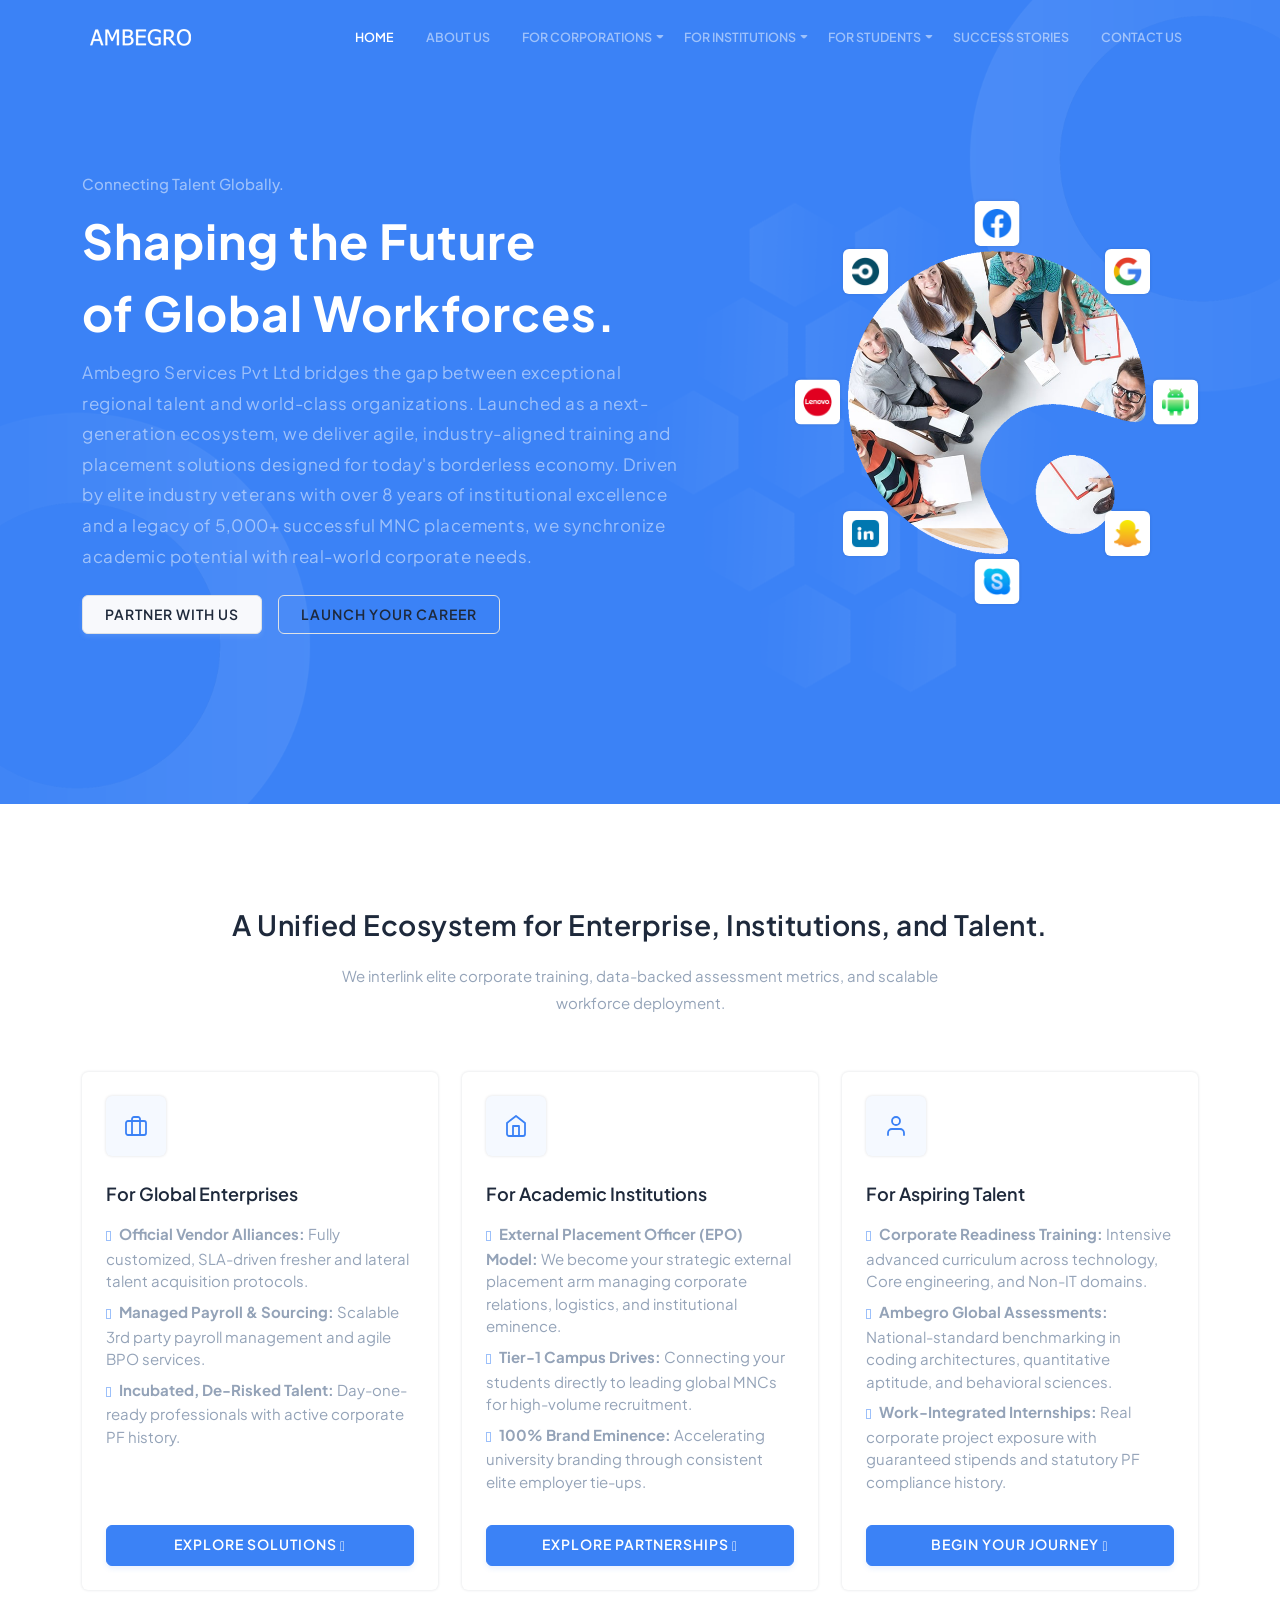
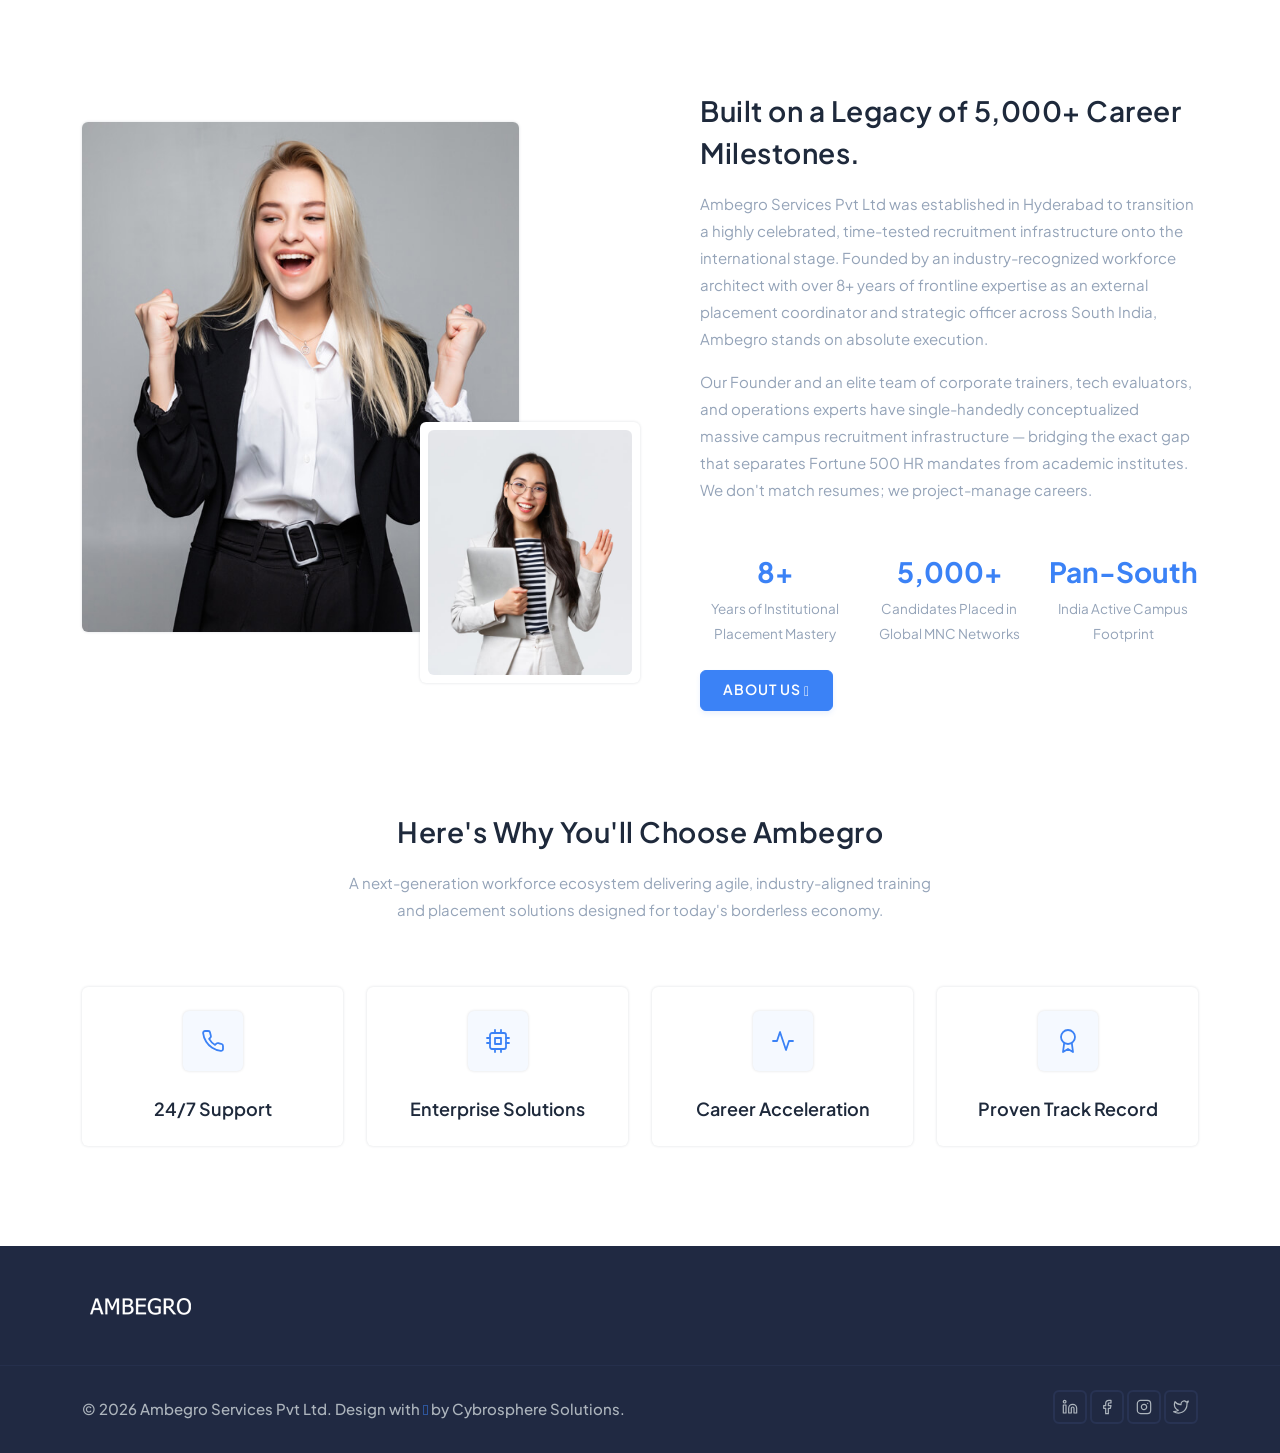
==== commit cc04481d: "adefas" ====
--- a/index.html
+++ b/index.html
@@ -311,7 +311,7 @@
                     <div class="row align-items-center">
                         <div class="col-sm-6">
                             <div class="text-sm-start">
-                                <p class="mb-0 fw-medium">© <script>document.write(new Date().getFullYear())</script> Ambegro Services Pvt Ltd. Design with <i class="mdi mdi-heart text-danger"></i> by <a href="https://cybrospheresolutions.com/" target="_blank" class="text-reset">Cybrosphere Solutions</a>.</p>
+                                <p class="mb-0 fw-medium">© <script>document.write(new Date().getFullYear())</script> Ambegro Services Pvt Ltd. Design with <i class="mdi mdi-heart text-primary"></i> by <a href="https://cybrospheresolutions.com/" target="_blank" class="text-reset">Cybrosphere Solutions</a>.</p>
                             </div>
                         </div>
                         <div class="col-sm-6 mt-4 mt-sm-0 pt-2 pt-sm-0">
